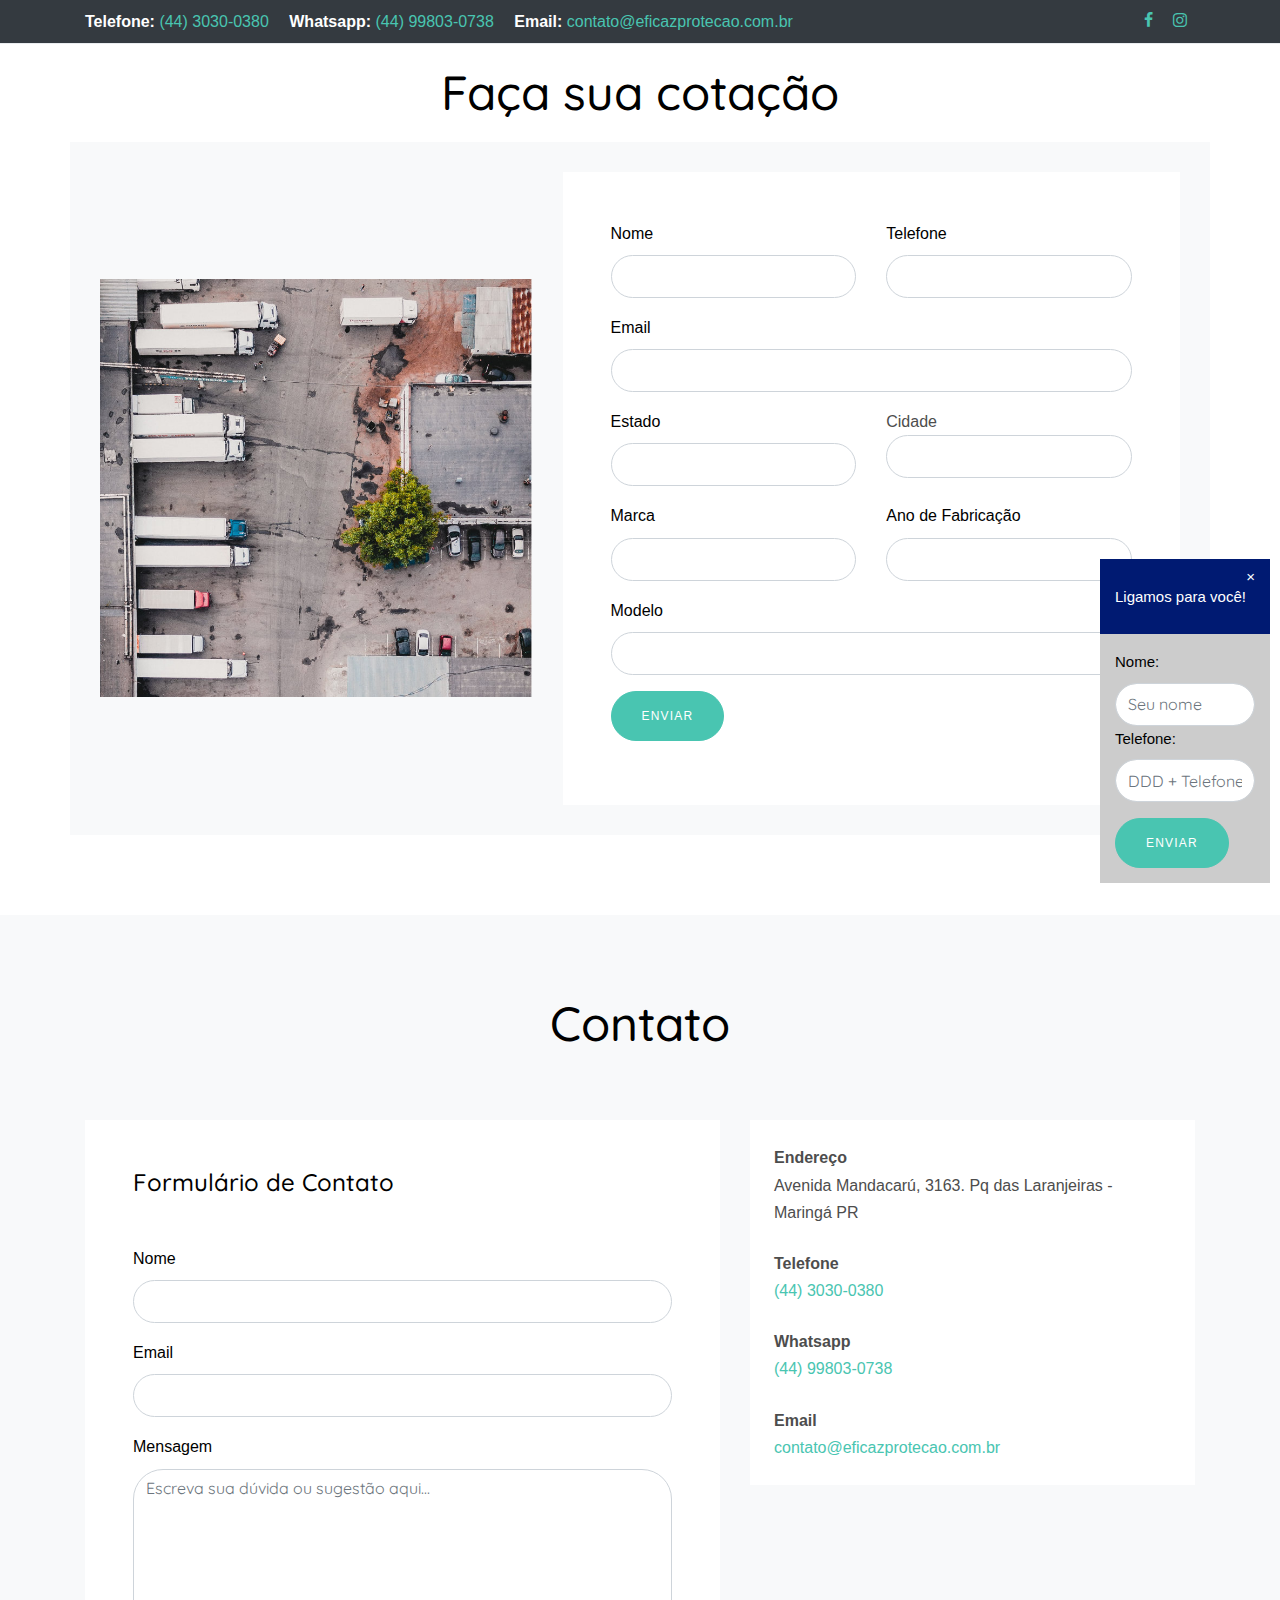
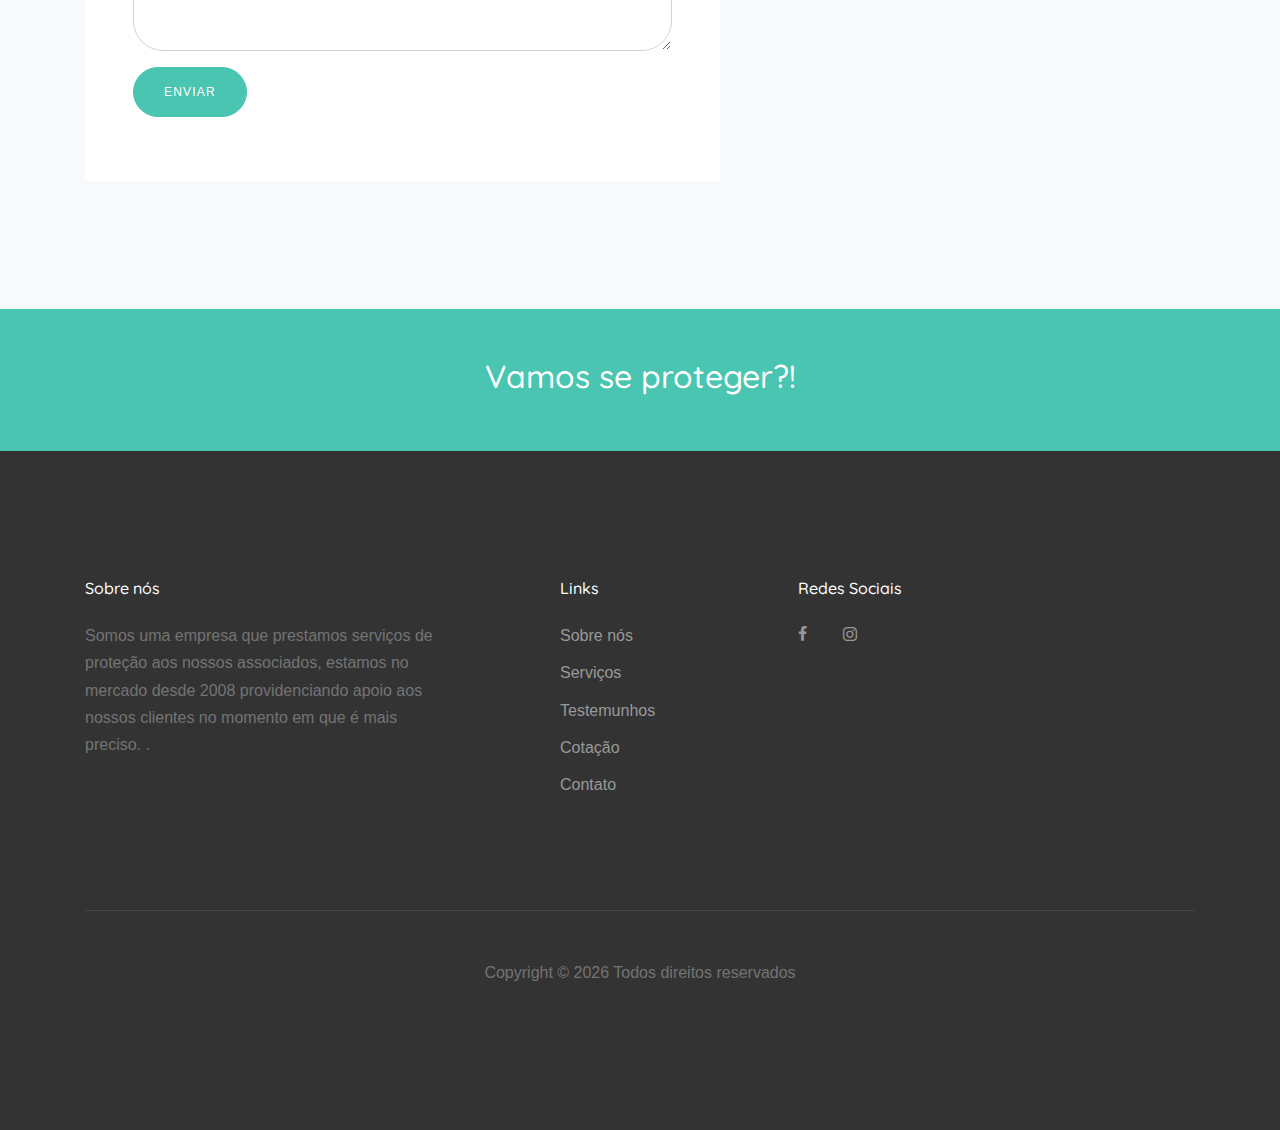
==== eficaz/site/cotacao.html @ 1941e4a1 "vs. 1.0" ====
<!DOCTYPE html>
<html lang="en">

<head>
  <title>Eficaz Proteção &mdash; Proteção para o seu caminhão</title>
  <meta charset="utf-8">
  <meta name="viewport" content="width=device-width, initial-scale=1, shrink-to-fit=no">
  <link href="https://fonts.googleapis.com/css?family=Quicksand:300,400,500,700,900" rel="stylesheet">
  <link rel="stylesheet" href="fonts/icomoon/style.css">
  <link rel="stylesheet" href="css/bootstrap.min.css">
  <link rel="stylesheet" href="css/jquery-ui.css">
  <link rel="stylesheet" href="css/owl.carousel.min.css">
  <link rel="stylesheet" href="css/owl.theme.default.min.css">
  <link rel="stylesheet" href="css/owl.theme.default.min.css">
  <link rel="stylesheet" href="css/jquery.fancybox.min.css">
  <link rel="stylesheet" href="css/bootstrap-datepicker.css">
  <link rel="stylesheet" href="fonts/flaticon/font/flaticon.css">
  <link rel="stylesheet" href="css/aos.css">
  <link rel="stylesheet" href="css/style.css">
  <style>
    body {
      font-family: Arial, Helvetica, sans-serif;
    }

    .callout {
      position: fixed;
      bottom: 17px;
      right: 10px;
      margin-left: 10px;
      max-width: 170px;
      z-index: 999;
    }

    .callout-header {
      padding: 25px 15px;
      background: #001a72;
      font-size: 15px;
      color: white;
    }

    .callout-container {
      padding: 15px;
      background-color: #ccc;
      color: black;
      font-size: 15px;
    }

    .closebtn {
      position: absolute;
      top: 5px;
      right: 15px;
      color: white;
      font-size: 15px;
      cursor: pointer;
    }

    .closebtn:hover {
      color: lightgrey;
    }
  </style>
</head>

<body data-spy="scroll" data-target=".site-navbar-target" data-offset="300">
  <div class="callout">
    <div class="callout-header">Ligamos para você!</div>
    <span class="closebtn" onclick="this.parentElement.style.display='none';">&times;</span>
    <div class="callout-container">
      <form method="POST" action="./php/ligue.php">
        <label class="text-black">Nome:</label>
        <input type="text" name="nomeligue" class="form-control" placeholder="Seu nome">
        <label class="text-black">Telefone:</label>
        <input type="text" name="telefoneligue" class="form-control" placeholder="DDD + Telefone">
        <p></p>
        <input type="submit" value="Enviar" class="btn btn-primary btn-md text-white">
      </form>
    </div>
  </div>

  <div class="site-wrap">
    <div class="site-mobile-menu site-navbar-target">
      <div class="site-mobile-menu-header">
        <div class="site-mobile-menu-close mt-3">
          <span class="icon-close2 js-menu-toggle"></span>
        </div>
      </div>
      <div class="site-mobile-menu-body"></div>
    </div>

    <div class="border-bottom top-bar py-2 bg-dark" id="home-section">
      <div class="container">
        <div class="row">
          <div class="col-md-9">
            <p class="mb-0">
              <span class="mr-3"><strong class="text-white">Telefone:</strong> <a href="tel://#">(44)
                  3030-0380</a></span>
              <span class="mr-3"><strong class="text-white">Whatsapp:</strong> <a
                  href="tel://#https://api.whatsapp.com/send?phone=5544998030738">(44) 99803-0738</a></span>
              <span><strong class="text-white">Email:</strong> <a href="#">contato@eficazprotecao.com.br</a></span>
            </p>
          </div>
          <div class="col-md-3">
            <ul class="social-media">
              <li><a href="#https://www.facebook.com/eficazprotecao.com.br/" class="p-2"><span
                    class="icon-facebook"></span></a></li>
              <li><a href="#https://www.instagram.com/eficazprotecao/" class="p-2"><span
                    class="icon-instagram"></span></a></li>
            </ul>
          </div>
        </div>
      </div>
    </div>

   
    <!--Cotacao-->
    <div >
      <div class="row justify-content-center">
        <div class="col-md-8 text-center">
          <h2 class="text-black h1 site-section-heading text-center"></h2>
          <h2 class="text-black h1 site-section-heading text-center">Faça sua cotação</h2>
        </div>
      </div>
      <section class="section ft-feature-1">
        <div class="container">
          <div class="row align-items-stretch">
            <div class="col-12 bg-light w-100 ft-feature-1-content">
              <div class="row align-items-center">
                <div class="col-lg-5">
                  <img src="images/about_1.jpg" alt="Image" class="img-fluid mb-4 mb-lg-0">
                </div>
                <div class="col-lg-7 ml-auto">
                  <form method="POST" action="./php/cotacao.php" class="p-5 bg-white">
                    <div class="row form-group">
                      <div class="col-md-6 mb-3 mb-md-0">
                        <label class="text-black">Nome</label>
                        <input type="text" name="nome" class="form-control">
                      </div>
                      <div class="col-md-6">
                        <label class="text-black">Telefone</label>
                        <input type="text" name="telefone" class="form-control">
                      </div>
                    </div>
                    <div class="row form-group">
                      <div class="col-md-12">
                        <label class="text-black">Email</label>
                        <input type="email" name="email" class="form-control">
                      </div>
                    </div>
                    <div class="row form-group">
                      <div class="col-md-6 mb-3 mb-md-0">
                        <label class="text-black">Estado</label>
                        <input type="text" name="estado" class="form-control">
                      </div>
                      <div class="col-md-6">
                        <label class="text-black"></label>Cidade</label>
                        <input type="text" name="cidade" class="form-control">
                      </div>
                    </div>
                    <div class="row form-group">
                      <div class="col-md-6 mb-3 mb-md-0">
                        <label class="text-black">Marca</label>
                        <input type="text" name="marca" class="form-control">
                      </div>
                      <div class="col-md-6">
                        <label class="text-black">Ano de Fabricação</label>
                        <input type="text" name="fabricacao" class="form-control">
                      </div>
                    </div>
                    <div class="row form-group">
                      <div class="col-md-12">
                        <label class="text-black">Modelo</label>
                        <input type="text" name="modelo" class="form-control">
                      </div>
                    </div>

                    <div class="row form-group">
                      <div class="col-md-12">
                        <input type="submit" value="Enviar" class="btn btn-primary btn-md text-white">
                      </div>
                    </div>
                  </form>
                </div>
              </div>
            </div>
          </div>
        </div>
      </section>
    </div>
    <!--Contato-->
    <section class="site-section bg-light" id="contact-section">
      <div class="container">
        <div class="row mb-5">
          <div class="col-12 text-center">
            <h2 class="text-black h1 site-section-heading">Contato</h2>
          </div>
        </div>
        <div class="row">
          <div class="col-md-7 mb-5">
            <form method="POST" action="./php/contato.php" class="p-5 bg-white">

              <h2 class="h4 text-black mb-5">Formulário de Contato</h2>

              <div class="row form-group">
                <div class="col-md-12">
                  <label class="text-black" for="nome">Nome</label>
                  <input type="text" name="nome" class="form-control">
                </div>
              </div>

              <div class="row form-group">
                <div class="col-md-12">
                  <label class="text-black" for="email">Email</label>
                  <input type="email" name="email" class="form-control">
                </div>
              </div>

              <div class="row form-group">
                <div class="col-md-12">
                  <label class="text-black" for="mensagem">Mensagem</label>
                  <textarea name="mensagem" cols="30" rows="7" class="form-control"
                    placeholder="Escreva sua dúvida ou sugestão aqui..."></textarea>
                </div>
              </div>

              <div class="row form-group">
                <div class="col-md-12">
                  <input type="submit" value="Enviar" class="btn btn-primary btn-md text-white">
                </div>
              </div>


            </form>
          </div>
          <div class="col-md-5">

            <div class="p-4 mb-3 bg-white">
              <p class="mb-0 font-weight-bold">Endereço</p>
              <p class="mb-4">Avenida Mandacarú, 3163. Pq das Laranjeiras - Maringá PR</p>

              <p class="mb-0 font-weight-bold">Telefone</p>
              <p class="mb-4"><a href="#">(44) 3030-0380</a></p>

              <p class="mb-0 font-weight-bold">Whatsapp</p>
              <p class="mb-4"><a href="#">(44) 99803-0738</a></p>

              <p class="mb-0 font-weight-bold">Email </p>
              <p class="mb-0"><a href="#">contato@eficazprotecao.com.br</a></p>

            </div>

          </div>
        </div>
      </div>
    </section>

    <a href="#" class="bg-primary py-5 d-block">
      <div class="container">
        <div class="row justify-content-center">
          <div class="col-md10">
            <h2 class="text-white">Vamos se proteger?!</h2>
          </div>
        </div>
      </div>
    </a>
    <!--Footer-->
    <footer class="site-footer">
      <div class="container">
        <div class="row">
          <div class="col-md-10">
            <div class="row">
              <div class="col-md-5">
                <h2 class="footer-heading mb-4">Sobre nós</h2>
                <p>Somos uma empresa que prestamos serviços de proteção aos nossos associados, estamos no mercado
                  desde 2008 providenciando apoio aos nossos clientes no momento em que é mais preciso. .</p>
              </div>
              <div class="col-md-3 ml-auto">
                <h2 class="footer-heading mb-4">Links</h2>
                <ul class="list-unstyled">
                  <li><a href="#">Sobre nós</a></li>
                  <li><a href="#">Serviços</a></li>
                  <li><a href="#">Testemunhos</a></li>
                  <li><a href="#">Cotação</a></li>
                  <li><a href="#">Contato</a></li>
                </ul>
              </div>
              <div class="col-md-3">
                <h2 class="footer-heading mb-4">Redes Sociais</h2>
                <a href="#" class="pl-0 pr-3"><span class="icon-facebook"></span></a>
                <a href="#" class="pl-3 pr-3"><span class="icon-instagram"></span></a>
              </div>
            </div>
          </div>

        </div>
        <div class="row pt-5 mt-5 text-center">
          <div class="col-md-12">
            <div class="border-top pt-5">
              <p>
                Copyright &copy;
                <script>document.write(new Date().getFullYear());</script> Todos direitos reservados
              </p>
            </div>
          </div>

        </div>
      </div>
    </footer>

  </div> <!-- .site-wrap -->

  <script src="js/jquery-3.3.1.min.js"></script>
  <script src="js/jquery-migrate-3.0.1.min.js"></script>
  <script src="js/jquery-ui.js"></script>
  <script src="js/popper.min.js"></script>
  <script src="js/bootstrap.min.js"></script>
  <script src="js/owl.carousel.min.js"></script>
  <script src="js/jquery.stellar.min.js"></script>
  <script src="js/jquery.countdown.min.js"></script>
  <script src="js/bootstrap-datepicker.min.js"></script>
  <script src="js/jquery.easing.1.3.js"></script>
  <script src="js/aos.js"></script>
  <script src="js/jquery.fancybox.min.js"></script>
  <script src="js/jquery.sticky.js"></script>
  <script src="js/typed.js"></script>
  <script>
    var typed = new Typed('.typed-words', {
      strings: [" acidente", " colisão", " incendio", " roubo", " furto"],
      typeSpeed: 80,
      backSpeed: 80,
      backDelay: 4000,
      startDelay: 1000,
      loop: true,
      showCursor: true
    });
  </script>

  <script src="js/main.js"></script>



</body>

</html>
---- eficaz/site/fonts/icomoon/style.css ----
@font-face {
  font-family: 'icomoon';
  src:  url('fonts/icomoon.eot?10si43');
  src:  url('fonts/icomoon.eot?10si43#iefix') format('embedded-opentype'),
    url('fonts/icomoon.ttf?10si43') format('truetype'),
    url('fonts/icomoon.woff?10si43') format('woff'),
    url('fonts/icomoon.svg?10si43#icomoon') format('svg');
  font-weight: normal;
  font-style: normal;
}

[class^="icon-"], [class*=" icon-"] {
  /* use !important to prevent issues with browser extensions that change fonts */
  font-family: 'icomoon' !important;
  speak: none;
  font-style: normal;
  font-weight: normal;
  font-variant: normal;
  text-transform: none;
  line-height: 1;

  /* Better Font Rendering =========== */
  -webkit-font-smoothing: antialiased;
  -moz-osx-font-smoothing: grayscale;
}

.icon-asterisk:before {
  content: "\f069";
}
.icon-plus:before {
  content: "\f067";
}
.icon-question:before {
  content: "\f128";
}
.icon-minus:before {
  content: "\f068";
}
.icon-glass:before {
  content: "\f000";
}
.icon-music:before {
  content: "\f001";
}
.icon-search:before {
  content: "\f002";
}
.icon-envelope-o:before {
  content: "\f003";
}
.icon-heart:before {
  content: "\f004";
}
.icon-star:before {
  content: "\f005";
}
.icon-star-o:before {
  content: "\f006";
}
.icon-user:before {
  content: "\f007";
}
.icon-film:before {
  content: "\f008";
}
.icon-th-large:before {
  content: "\f009";
}
.icon-th:before {
  content: "\f00a";
}
.icon-th-list:before {
  content: "\f00b";
}
.icon-check:before {
  content: "\f00c";
}
.icon-close:before {
  content: "\f00d";
}
.icon-remove:before {
  content: "\f00d";
}
.icon-times:before {
  content: "\f00d";
}
.icon-search-plus:before {
  content: "\f00e";
}
.icon-search-minus:before {
  content: "\f010";
}
.icon-power-off:before {
  content: "\f011";
}
.icon-signal:before {
  content: "\f012";
}
.icon-cog:before {
  content: "\f013";
}
.icon-gear:before {
  content: "\f013";
}
.icon-trash-o:before {
  content: "\f014";
}
.icon-home:before {
  content: "\f015";
}
.icon-file-o:before {
  content: "\f016";
}
.icon-clock-o:before {
  content: "\f017";
}
.icon-road:before {
  content: "\f018";
}
.icon-download:before {
  content: "\f019";
}
.icon-arrow-circle-o-down:before {
  content: "\f01a";
}
.icon-arrow-circle-o-up:before {
  content: "\f01b";
}
.icon-inbox:before {
  content: "\f01c";
}
.icon-play-circle-o:before {
  content: "\f01d";
}
.icon-repeat:before {
  content: "\f01e";
}
.icon-rotate-right:before {
  content: "\f01e";
}
.icon-refresh:before {
  content: "\f021";
}
.icon-list-alt:before {
  content: "\f022";
}
.icon-lock:before {
  content: "\f023";
}
.icon-flag:before {
  content: "\f024";
}
.icon-headphones:before {
  content: "\f025";
}
.icon-volume-off:before {
  content: "\f026";
}
.icon-volume-down:before {
  content: "\f027";
}
.icon-volume-up:before {
  content: "\f028";
}
.icon-qrcode:before {
  content: "\f029";
}
.icon-barcode:before {
  content: "\f02a";
}
.icon-tag:before {
  content: "\f02b";
}
.icon-tags:before {
  content: "\f02c";
}
.icon-book:before {
  content: "\f02d";
}
.icon-bookmark:before {
  content: "\f02e";
}
.icon-print:before {
  content: "\f02f";
}
.icon-camera:before {
  content: "\f030";
}
.icon-font:before {
  content: "\f031";
}
.icon-bold:before {
  content: "\f032";
}
.icon-italic:before {
  content: "\f033";
}
.icon-text-height:before {
  content: "\f034";
}
.icon-text-width:before {
  content: "\f035";
}
.icon-align-left:before {
  content: "\f036";
}
.icon-align-center:before {
  content: "\f037";
}
.icon-align-right:before {
  content: "\f038";
}
.icon-align-justify:before {
  content: "\f039";
}
.icon-list:before {
  content: "\f03a";
}
.icon-dedent:before {
  content: "\f03b";
}
.icon-outdent:before {
  content: "\f03b";
}
.icon-indent:before {
  content: "\f03c";
}
.icon-video-camera:before {
  content: "\f03d";
}
.icon-image:before {
  content: "\f03e";
}
.icon-photo:before {
  content: "\f03e";
}
.icon-picture-o:before {
  content: "\f03e";
}
.icon-pencil:before {
  content: "\f040";
}
.icon-map-marker:before {
  content: "\f041";
}
.icon-adjust:before {
  content: "\f042";
}
.icon-tint:before {
  content: "\f043";
}
.icon-edit:before {
  content: "\f044";
}
.icon-pencil-square-o:before {
  content: "\f044";
}
.icon-share-square-o:before {
  content: "\f045";
}
.icon-check-square-o:before {
  content: "\f046";
}
.icon-arrows:before {
  content: "\f047";
}
.icon-step-backward:before {
  content: "\f048";
}
.icon-fast-backward:before {
  content: "\f049";
}
.icon-backward:before {
  content: "\f04a";
}
.icon-play:before {
  content: "\f04b";
}
.icon-pause:before {
  content: "\f04c";
}
.icon-stop:before {
  content: "\f04d";
}
.icon-forward:before {
  content: "\f04e";
}
.icon-fast-forward:before {
  content: "\f050";
}
.icon-step-forward:before {
  content: "\f051";
}
.icon-eject:before {
  content: "\f052";
}
.icon-chevron-left:before {
  content: "\f053";
}
.icon-chevron-right:before {
  content: "\f054";
}
.icon-plus-circle:before {
  content: "\f055";
}
.icon-minus-circle:before {
  content: "\f056";
}
.icon-times-circle:before {
  content: "\f057";
}
.icon-check-circle:before {
  content: "\f058";
}
.icon-question-circle:before {
  content: "\f059";
}
.icon-info-circle:before {
  content: "\f05a";
}
.icon-crosshairs:before {
  content: "\f05b";
}
.icon-times-circle-o:before {
  content: "\f05c";
}
.icon-check-circle-o:before {
  content: "\f05d";
}
.icon-ban:before {
  content: "\f05e";
}
.icon-arrow-left:before {
  content: "\f060";
}
.icon-arrow-right:before {
  content: "\f061";
}
.icon-arrow-up:before {
  content: "\f062";
}
.icon-arrow-down:before {
  content: "\f063";
}
.icon-mail-forward:before {
  content: "\f064";
}
.icon-share:before {
  content: "\f064";
}
.icon-expand:before {
  content: "\f065";
}
.icon-compress:before {
  content: "\f066";
}
.icon-exclamation-circle:before {
  content: "\f06a";
}
.icon-gift:before {
  content: "\f06b";
}
.icon-leaf:before {
  content: "\f06c";
}
.icon-fire:before {
  content: "\f06d";
}
.icon-eye:before {
  content: "\f06e";
}
.icon-eye-slash:before {
  content: "\f070";
}
.icon-exclamation-triangle:before {
  content: "\f071";
}
.icon-warning:before {
  content: "\f071";
}
.icon-plane:before {
  content: "\f072";
}
.icon-calendar:before {
  content: "\f073";
}
.icon-random:before {
  content: "\f074";
}
.icon-comment:before {
  content: "\f075";
}
.icon-magnet:before {
  content: "\f076";
}
.icon-chevron-up:before {
  content: "\f077";
}
.icon-chevron-down:before {
  content: "\f078";
}
.icon-retweet:before {
  content: "\f079";
}
.icon-shopping-cart:before {
  content: "\f07a";
}
.icon-folder:before {
  content: "\f07b";
}
.icon-folder-open:before {
  content: "\f07c";
}
.icon-arrows-v:before {
  content: "\f07d";
}
.icon-arrows-h:before {
  content: "\f07e";
}
.icon-bar-chart:before {
  content: "\f080";
}
.icon-bar-chart-o:before {
  content: "\f080";
}
.icon-twitter-square:before {
  content: "\f081";
}
.icon-facebook-square:before {
  content: "\f082";
}
.icon-camera-retro:before {
  content: "\f083";
}
.icon-key:before {
  content: "\f084";
}
.icon-cogs:before {
  content: "\f085";
}
.icon-gears:before {
  content: "\f085";
}
.icon-comments:before {
  content: "\f086";
}
.icon-thumbs-o-up:before {
  content: "\f087";
}
.icon-thumbs-o-down:before {
  content: "\f088";
}
.icon-star-half:before {
  content: "\f089";
}
.icon-heart-o:before {
  content: "\f08a";
}
.icon-sign-out:before {
  content: "\f08b";
}
.icon-linkedin-square:before {
  content: "\f08c";
}
.icon-thumb-tack:before {
  content: "\f08d";
}
.icon-external-link:before {
  content: "\f08e";
}
.icon-sign-in:before {
  content: "\f090";
}
.icon-trophy:before {
  content: "\f091";
}
.icon-github-square:before {
  content: "\f092";
}
.icon-upload:before {
  content: "\f093";
}
.icon-lemon-o:before {
  content: "\f094";
}
.icon-phone:before {
  content: "\f095";
}
.icon-square-o:before {
  content: "\f096";
}
.icon-bookmark-o:before {
  content: "\f097";
}
.icon-phone-square:before {
  content: "\f098";
}
.icon-twitter:before {
  content: "\f099";
}
.icon-facebook:before {
  content: "\f09a";
}
.icon-facebook-f:before {
  content: "\f09a";
}
.icon-github:before {
  content: "\f09b";
}
.icon-unlock:before {
  content: "\f09c";
}
.icon-credit-card:before {
  content: "\f09d";
}
.icon-feed:before {
  content: "\f09e";
}
.icon-rss:before {
  content: "\f09e";
}
.icon-hdd-o:before {
  content: "\f0a0";
}
.icon-bullhorn:before {
  content: "\f0a1";
}
.icon-bell-o:before {
  content: "\f0a2";
}
.icon-certificate:before {
  content: "\f0a3";
}
.icon-hand-o-right:before {
  content: "\f0a4";
}
.icon-hand-o-left:before {
  content: "\f0a5";
}
.icon-hand-o-up:before {
  content: "\f0a6";
}
.icon-hand-o-down:before {
  content: "\f0a7";
}
.icon-arrow-circle-left:before {
  content: "\f0a8";
}
.icon-arrow-circle-right:before {
  content: "\f0a9";
}
.icon-arrow-circle-up:before {
  content: "\f0aa";
}
.icon-arrow-circle-down:before {
  content: "\f0ab";
}
.icon-globe:before {
  content: "\f0ac";
}
.icon-wrench:before {
  content: "\f0ad";
}
.icon-tasks:before {
  content: "\f0ae";
}
.icon-filter:before {
  content: "\f0b0";
}
.icon-briefcase:before {
  content: "\f0b1";
}
.icon-arrows-alt:before {
  content: "\f0b2";
}
.icon-group:before {
  content: "\f0c0";
}
.icon-users:before {
  content: "\f0c0";
}
.icon-chain:before {
  content: "\f0c1";
}
.icon-link:before {
  content: "\f0c1";
}
.icon-cloud:before {
  content: "\f0c2";
}
.icon-flask:before {
  content: "\f0c3";
}
.icon-cut:before {
  content: "\f0c4";
}
.icon-scissors:before {
  content: "\f0c4";
}
.icon-copy:before {
  content: "\f0c5";
}
.icon-files-o:before {
  content: "\f0c5";
}
.icon-paperclip:before {
  content: "\f0c6";
}
.icon-floppy-o:before {
  content: "\f0c7";
}
.icon-save:before {
  content: "\f0c7";
}
.icon-square:before {
  content: "\f0c8";
}
.icon-bars:before {
  content: "\f0c9";
}
.icon-navicon:before {
  content: "\f0c9";
}
.icon-reorder:before {
  content: "\f0c9";
}
.icon-list-ul:before {
  content: "\f0ca";
}
.icon-list-ol:before {
  content: "\f0cb";
}
.icon-strikethrough:before {
  content: "\f0cc";
}
.icon-underline:before {
  content: "\f0cd";
}
.icon-table:before {
  content: "\f0ce";
}
.icon-magic:before {
  content: "\f0d0";
}
.icon-truck:before {
  content: "\f0d1";
}
.icon-pinterest:before {
  content: "\f0d2";
}
.icon-pinterest-square:before {
  content: "\f0d3";
}
.icon-google-plus-square:before {
  content: "\f0d4";
}
.icon-google-plus:before {
  content: "\f0d5";
}
.icon-money:before {
  content: "\f0d6";
}
.icon-caret-down:before {
  content: "\f0d7";
}
.icon-caret-up:before {
  content: "\f0d8";
}
.icon-caret-left:before {
  content: "\f0d9";
}
.icon-caret-right:before {
  content: "\f0da";
}
.icon-columns:before {
  content: "\f0db";
}
.icon-sort:before {
  content: "\f0dc";
}
.icon-unsorted:before {
  content: "\f0dc";
}
.icon-sort-desc:before {
  content: "\f0dd";
}
.icon-sort-down:before {
  content: "\f0dd";
}
.icon-sort-asc:before {
  content: "\f0de";
}
.icon-sort-up:before {
  content: "\f0de";
}
.icon-envelope:before {
  content: "\f0e0";
}
.icon-linkedin:before {
  content: "\f0e1";
}
.icon-rotate-left:before {
  content: "\f0e2";
}
.icon-undo:before {
  content: "\f0e2";
}
.icon-gavel:before {
  content: "\f0e3";
}
.icon-legal:before {
  content: "\f0e3";
}
.icon-dashboard:before {
  content: "\f0e4";
}
.icon-tachometer:before {
  content: "\f0e4";
}
.icon-comment-o:before {
  content: "\f0e5";
}
.icon-comments-o:before {
  content: "\f0e6";
}
.icon-bolt:before {
  content: "\f0e7";
}
.icon-flash:before {
  content: "\f0e7";
}
.icon-sitemap:before {
  content: "\f0e8";
}
.icon-umbrella:before {
  content: "\f0e9";
}
.icon-clipboard:before {
  content: "\f0ea";
}
.icon-paste:before {
  content: "\f0ea";
}
.icon-lightbulb-o:before {
  content: "\f0eb";
}
.icon-exchange:before {
  content: "\f0ec";
}
.icon-cloud-download:before {
  content: "\f0ed";
}
.icon-cloud-upload:before {
  content: "\f0ee";
}
.icon-user-md:before {
  content: "\f0f0";
}
.icon-stethoscope:before {
  content: "\f0f1";
}
.icon-suitcase:before {
  content: "\f0f2";
}
.icon-bell:before {
  content: "\f0f3";
}
.icon-coffee:before {
  content: "\f0f4";
}
.icon-cutlery:before {
  content: "\f0f5";
}
.icon-file-text-o:before {
  content: "\f0f6";
}
.icon-building-o:before {
  content: "\f0f7";
}
.icon-hospital-o:before {
  content: "\f0f8";
}
.icon-ambulance:before {
  content: "\f0f9";
}
.icon-medkit:before {
  content: "\f0fa";
}
.icon-fighter-jet:before {
  content: "\f0fb";
}
.icon-beer:before {
  content: "\f0fc";
}
.icon-h-square:before {
  content: "\f0fd";
}
.icon-plus-square:before {
  content: "\f0fe";
}
.icon-angle-double-left:before {
  content: "\f100";
}
.icon-angle-double-right:before {
  content: "\f101";
}
.icon-angle-double-up:before {
  content: "\f102";
}
.icon-angle-double-down:before {
  content: "\f103";
}
.icon-angle-left:before {
  content: "\f104";
}
.icon-angle-right:before {
  content: "\f105";
}
.icon-angle-up:before {
  content: "\f106";
}
.icon-angle-down:before {
  content: "\f107";
}
.icon-desktop:before {
  content: "\f108";
}
.icon-laptop:before {
  content: "\f109";
}
.icon-tablet:before {
  content: "\f10a";
}
.icon-mobile:before {
  content: "\f10b";
}
.icon-mobile-phone:before {
  content: "\f10b";
}
.icon-circle-o:before {
  content: "\f10c";
}
.icon-quote-left:before {
  content: "\f10d";
}
.icon-quote-right:before {
  content: "\f10e";
}
.icon-spinner:before {
  content: "\f110";
}
.icon-circle:before {
  content: "\f111";
}
.icon-mail-reply:before {
  content: "\f112";
}
.icon-reply:before {
  content: "\f112";
}
.icon-github-alt:before {
  content: "\f113";
}
.icon-folder-o:before {
  content: "\f114";
}
.icon-folder-open-o:before {
  content: "\f115";
}
.icon-smile-o:before {
  content: "\f118";
}
.icon-frown-o:before {
  content: "\f119";
}
.icon-meh-o:before {
  content: "\f11a";
}
.icon-gamepad:before {
  content: "\f11b";
}
.icon-keyboard-o:before {
  content: "\f11c";
}
.icon-flag-o:before {
  content: "\f11d";
}
.icon-flag-checkered:before {
  content: "\f11e";
}
.icon-terminal:before {
  content: "\f120";
}
.icon-code:before {
  content: "\f121";
}
.icon-mail-reply-all:before {
  content: "\f122";
}
.icon-reply-all:before {
  content: "\f122";
}
.icon-star-half-empty:before {
  content: "\f123";
}
.icon-star-half-full:before {
  content: "\f123";
}
.icon-star-half-o:before {
  content: "\f123";
}
.icon-location-arrow:before {
  content: "\f124";
}
.icon-crop:before {
  content: "\f125";
}
.icon-code-fork:before {
  content: "\f126";
}
.icon-chain-broken:before {
  content: "\f127";
}
.icon-unlink:before {
  content: "\f127";
}
.icon-info:before {
  content: "\f129";
}
.icon-exclamation:before {
  content: "\f12a";
}
.icon-superscript:before {
  content: "\f12b";
}
.icon-subscript:before {
  content: "\f12c";
}
.icon-eraser:before {
  content: "\f12d";
}
.icon-puzzle-piece:before {
  content: "\f12e";
}
.icon-microphone:before {
  content: "\f130";
}
.icon-microphone-slash:before {
  content: "\f131";
}
.icon-shield:before {
  content: "\f132";
}
.icon-calendar-o:before {
  content: "\f133";
}
.icon-fire-extinguisher:before {
  content: "\f134";
}
.icon-rocket:before {
  content: "\f135";
}
.icon-maxcdn:before {
  content: "\f136";
}
.icon-chevron-circle-left:before {
  content: "\f137";
}
.icon-chevron-circle-right:before {
  content: "\f138";
}
.icon-chevron-circle-up:before {
  content: "\f139";
}
.icon-chevron-circle-down:before {
  content: "\f13a";
}
.icon-html5:before {
  content: "\f13b";
}
.icon-css3:before {
  content: "\f13c";
}
.icon-anchor:before {
  content: "\f13d";
}
.icon-unlock-alt:before {
  content: "\f13e";
}
.icon-bullseye:before {
  content: "\f140";
}
.icon-ellipsis-h:before {
  content: "\f141";
}
.icon-ellipsis-v:before {
  content: "\f142";
}
.icon-rss-square:before {
  content: "\f143";
}
.icon-play-circle:before {
  content: "\f144";
}
.icon-ticket:before {
  content: "\f145";
}
.icon-minus-square:before {
  content: "\f146";
}
.icon-minus-square-o:before {
  content: "\f147";
}
.icon-level-up:before {
  content: "\f148";
}
.icon-level-down:before {
  content: "\f149";
}
.icon-check-square:before {
  content: "\f14a";
}
.icon-pencil-square:before {
  content: "\f14b";
}
.icon-external-link-square:before {
  content: "\f14c";
}
.icon-share-square:before {
  content: "\f14d";
}
.icon-compass:before {
  content: "\f14e";
}
.icon-caret-square-o-down:before {
  content: "\f150";
}
.icon-toggle-down:before {
  content: "\f150";
}
.icon-caret-square-o-up:before {
  content: "\f151";
}
.icon-toggle-up:before {
  content: "\f151";
}
.icon-caret-square-o-right:before {
  content: "\f152";
}
.icon-toggle-right:before {
  content: "\f152";
}
.icon-eur:before {
  content: "\f153";
}
.icon-euro:before {
  content: "\f153";
}
.icon-gbp:before {
  content: "\f154";
}
.icon-dollar:before {
  content: "\f155";
}
.icon-usd:before {
  content: "\f155";
}
.icon-inr:before {
  content: "\f156";
}
.icon-rupee:before {
  content: "\f156";
}
.icon-cny:before {
  content: "\f157";
}
.icon-jpy:before {
  content: "\f157";
}
.icon-rmb:before {
  content: "\f157";
}
.icon-yen:before {
  content: "\f157";
}
.icon-rouble:before {
  content: "\f158";
}
.icon-rub:before {
  content: "\f158";
}
.icon-ruble:before {
  content: "\f158";
}
.icon-krw:before {
  content: "\f159";
}
.icon-won:before {
  content: "\f159";
}
.icon-bitcoin:before {
  content: "\f15a";
}
.icon-btc:before {
  content: "\f15a";
}
.icon-file:before {
  content: "\f15b";
}
.icon-file-text:before {
  content: "\f15c";
}
.icon-sort-alpha-asc:before {
  content: "\f15d";
}
.icon-sort-alpha-desc:before {
  content: "\f15e";
}
.icon-sort-amount-asc:before {
  content: "\f160";
}
.icon-sort-amount-desc:before {
  content: "\f161";
}
.icon-sort-numeric-asc:before {
  content: "\f162";
}
.icon-sort-numeric-desc:before {
  content: "\f163";
}
.icon-thumbs-up:before {
  content: "\f164";
}
.icon-thumbs-down:before {
  content: "\f165";
}
.icon-youtube-square:before {
  content: "\f166";
}
.icon-youtube:before {
  content: "\f167";
}
.icon-xing:before {
  content: "\f168";
}
.icon-xing-square:before {
  content: "\f169";
}
.icon-youtube-play:before {
  content: "\f16a";
}
.icon-dropbox:before {
  content: "\f16b";
}
.icon-stack-overflow:before {
  content: "\f16c";
}
.icon-instagram:before {
  content: "\f16d";
}
.icon-flickr:before {
  content: "\f16e";
}
.icon-adn:before {
  content: "\f170";
}
.icon-bitbucket:before {
  content: "\f171";
}
.icon-bitbucket-square:before {
  content: "\f172";
}
.icon-tumblr:before {
  content: "\f173";
}
.icon-tumblr-square:before {
  content: "\f174";
}
.icon-long-arrow-down:before {
  content: "\f175";
}
.icon-long-arrow-up:before {
  content: "\f176";
}
.icon-long-arrow-left:before {
  content: "\f177";
}
.icon-long-arrow-right:before {
  content: "\f178";
}
.icon-apple:before {
  content: "\f179";
}
.icon-windows:before {
  content: "\f17a";
}
.icon-android:before {
  content: "\f17b";
}
.icon-linux:before {
  content: "\f17c";
}
.icon-dribbble:before {
  content: "\f17d";
}
.icon-skype:before {
  content: "\f17e";
}
.icon-foursquare:before {
  content: "\f180";
}
.icon-trello:before {
  content: "\f181";
}
.icon-female:before {
  content: "\f182";
}
.icon-male:before {
  content: "\f183";
}
.icon-gittip:before {
  content: "\f184";
}
.icon-gratipay:before {
  content: "\f184";
}
.icon-sun-o:before {
  content: "\f185";
}
.icon-moon-o:before {
  content: "\f186";
}
.icon-archive:before {
  content: "\f187";
}
.icon-bug:before {
  content: "\f188";
}
.icon-vk:before {
  content: "\f189";
}
.icon-weibo:before {
  content: "\f18a";
}
.icon-renren:before {
  content: "\f18b";
}
.icon-pagelines:before {
  content: "\f18c";
}
.icon-stack-exchange:before {
  content: "\f18d";
}
.icon-arrow-circle-o-right:before {
  content: "\f18e";
}
.icon-arrow-circle-o-left:before {
  content: "\f190";
}
.icon-caret-square-o-left:before {
  content: "\f191";
}
.icon-toggle-left:before {
  content: "\f191";
}
.icon-dot-circle-o:before {
  content: "\f192";
}
.icon-wheelchair:before {
  content: "\f193";
}
.icon-vimeo-square:before {
  content: "\f194";
}
.icon-try:before {
  content: "\f195";
}
.icon-turkish-lira:before {
  content: "\f195";
}
.icon-plus-square-o:before {
  content: "\f196";
}
.icon-space-shuttle:before {
  content: "\f197";
}
.icon-slack:before {
  content: "\f198";
}
.icon-envelope-square:before {
  content: "\f199";
}
.icon-wordpress:before {
  content: "\f19a";
}
.icon-openid:before {
  content: "\f19b";
}
.icon-bank:before {
  content: "\f19c";
}
.icon-institution:before {
  content: "\f19c";
}
.icon-university:before {
  content: "\f19c";
}
.icon-graduation-cap:before {
  content: "\f19d";
}
.icon-mortar-board:before {
  content: "\f19d";
}
.icon-yahoo:before {
  content: "\f19e";
}
.icon-google:before {
  content: "\f1a0";
}
.icon-reddit:before {
  content: "\f1a1";
}
.icon-reddit-square:before {
  content: "\f1a2";
}
.icon-stumbleupon-circle:before {
  content: "\f1a3";
}
.icon-stumbleupon:before {
  content: "\f1a4";
}
.icon-delicious:before {
  content: "\f1a5";
}
.icon-digg:before {
  content: "\f1a6";
}
.icon-pied-piper-pp:before {
  content: "\f1a7";
}
.icon-pied-piper-alt:before {
  content: "\f1a8";
}
.icon-drupal:before {
  content: "\f1a9";
}
.icon-joomla:before {
  content: "\f1aa";
}
.icon-language:before {
  content: "\f1ab";
}
.icon-fax:before {
  content: "\f1ac";
}
.icon-building:before {
  content: "\f1ad";
}
.icon-child:before {
  content: "\f1ae";
}
.icon-paw:before {
  content: "\f1b0";
}
.icon-spoon:before {
  content: "\f1b1";
}
.icon-cube:before {
  content: "\f1b2";
}
.icon-cubes:before {
  content: "\f1b3";
}
.icon-behance:before {
  content: "\f1b4";
}
.icon-behance-square:before {
  content: "\f1b5";
}
.icon-steam:before {
  content: "\f1b6";
}
.icon-steam-square:before {
  content: "\f1b7";
}
.icon-recycle:before {
  content: "\f1b8";
}
.icon-automobile:before {
  content: "\f1b9";
}
.icon-car:before {
  content: "\f1b9";
}
.icon-cab:before {
  content: "\f1ba";
}
.icon-taxi:before {
  content: "\f1ba";
}
.icon-tree:before {
  content: "\f1bb";
}
.icon-spotify:before {
  content: "\f1bc";
}
.icon-deviantart:before {
  content: "\f1bd";
}
.icon-soundcloud:before {
  content: "\f1be";
}
.icon-database:before {
  content: "\f1c0";
}
.icon-file-pdf-o:before {
  content: "\f1c1";
}
.icon-file-word-o:before {
  content: "\f1c2";
}
.icon-file-excel-o:before {
  content: "\f1c3";
}
.icon-file-powerpoint-o:before {
  content: "\f1c4";
}
.icon-file-image-o:before {
  content: "\f1c5";
}
.icon-file-photo-o:before {
  content: "\f1c5";
}
.icon-file-picture-o:before {
  content: "\f1c5";
}
.icon-file-archive-o:before {
  content: "\f1c6";
}
.icon-file-zip-o:before {
  content: "\f1c6";
}
.icon-file-audio-o:before {
  content: "\f1c7";
}
.icon-file-sound-o:before {
  content: "\f1c7";
}
.icon-file-movie-o:before {
  content: "\f1c8";
}
.icon-file-video-o:before {
  content: "\f1c8";
}
.icon-file-code-o:before {
  content: "\f1c9";
}
.icon-vine:before {
  content: "\f1ca";
}
.icon-codepen:before {
  content: "\f1cb";
}
.icon-jsfiddle:before {
  content: "\f1cc";
}
.icon-life-bouy:before {
  content: "\f1cd";
}
.icon-life-buoy:before {
  content: "\f1cd";
}
.icon-life-ring:before {
  content: "\f1cd";
}
.icon-life-saver:before {
  content: "\f1cd";
}
.icon-support:before {
  content: "\f1cd";
}
.icon-circle-o-notch:before {
  content: "\f1ce";
}
.icon-ra:before {
  content: "\f1d0";
}
.icon-rebel:before {
  content: "\f1d0";
}
.icon-resistance:before {
  content: "\f1d0";
}
.icon-empire:before {
  content: "\f1d1";
}
.icon-ge:before {
  content: "\f1d1";
}
.icon-git-square:before {
  content: "\f1d2";
}
.icon-git:before {
  content: "\f1d3";
}
.icon-hacker-news:before {
  content: "\f1d4";
}
.icon-y-combinator-square:before {
  content: "\f1d4";
}
.icon-yc-square:before {
  content: "\f1d4";
}
.icon-tencent-weibo:before {
  content: "\f1d5";
}
.icon-qq:before {
  content: "\f1d6";
}
.icon-wechat:before {
  content: "\f1d7";
}
.icon-weixin:before {
  content: "\f1d7";
}
.icon-paper-plane:before {
  content: "\f1d8";
}
.icon-send:before {
  content: "\f1d8";
}
.icon-paper-plane-o:before {
  content: "\f1d9";
}
.icon-send-o:before {
  content: "\f1d9";
}
.icon-history:before {
  content: "\f1da";
}
.icon-circle-thin:before {
  content: "\f1db";
}
.icon-header:before {
  content: "\f1dc";
}
.icon-paragraph:before {
  content: "\f1dd";
}
.icon-sliders:before {
  content: "\f1de";
}
.icon-share-alt:before {
  content: "\f1e0";
}
.icon-share-alt-square:before {
  content: "\f1e1";
}
.icon-bomb:before {
  content: "\f1e2";
}
.icon-futbol-o:before {
  content: "\f1e3";
}
.icon-soccer-ball-o:before {
  content: "\f1e3";
}
.icon-tty:before {
  content: "\f1e4";
}
.icon-binoculars:before {
  content: "\f1e5";
}
.icon-plug:before {
  content: "\f1e6";
}
.icon-slideshare:before {
  content: "\f1e7";
}
.icon-twitch:before {
  content: "\f1e8";
}
.icon-yelp:before {
  content: "\f1e9";
}
.icon-newspaper-o:before {
  content: "\f1ea";
}
.icon-wifi:before {
  content: "\f1eb";
}
.icon-calculator:before {
  content: "\f1ec";
}
.icon-paypal:before {
  content: "\f1ed";
}
.icon-google-wallet:before {
  content: "\f1ee";
}
.icon-cc-visa:before {
  content: "\f1f0";
}
.icon-cc-mastercard:before {
  content: "\f1f1";
}
.icon-cc-discover:before {
  content: "\f1f2";
}
.icon-cc-amex:before {
  content: "\f1f3";
}
.icon-cc-paypal:before {
  content: "\f1f4";
}
.icon-cc-stripe:before {
  content: "\f1f5";
}
.icon-bell-slash:before {
  content: "\f1f6";
}
.icon-bell-slash-o:before {
  content: "\f1f7";
}
.icon-trash:before {
  content: "\f1f8";
}
.icon-copyright:before {
  content: "\f1f9";
}
.icon-at:before {
  content: "\f1fa";
}
.icon-eyedropper:before {
  content: "\f1fb";
}
.icon-paint-brush:before {
  content: "\f1fc";
}
.icon-birthday-cake:before {
  content: "\f1fd";
}
.icon-area-chart:before {
  content: "\f1fe";
}
.icon-pie-chart:before {
  content: "\f200";
}
.icon-line-chart:before {
  content: "\f201";
}
.icon-lastfm:before {
  content: "\f202";
}
.icon-lastfm-square:before {
  content: "\f203";
}
.icon-toggle-off:before {
  content: "\f204";
}
.icon-toggle-on:before {
  content: "\f205";
}
.icon-bicycle:before {
  content: "\f206";
}
.icon-bus:before {
  content: "\f207";
}
.icon-ioxhost:before {
  content: "\f208";
}
.icon-angellist:before {
  content: "\f209";
}
.icon-cc:before {
  content: "\f20a";
}
.icon-ils:before {
  content: "\f20b";
}
.icon-shekel:before {
  content: "\f20b";
}
.icon-sheqel:before {
  content: "\f20b";
}
.icon-meanpath:before {
  content: "\f20c";
}
.icon-buysellads:before {
  content: "\f20d";
}
.icon-connectdevelop:before {
  content: "\f20e";
}
.icon-dashcube:before {
  content: "\f210";
}
.icon-forumbee:before {
  content: "\f211";
}
.icon-leanpub:before {
  content: "\f212";
}
.icon-sellsy:before {
  content: "\f213";
}
.icon-shirtsinbulk:before {
  content: "\f214";
}
.icon-simplybuilt:before {
  content: "\f215";
}
.icon-skyatlas:before {
  content: "\f216";
}
.icon-cart-plus:before {
  content: "\f217";
}
.icon-cart-arrow-down:before {
  content: "\f218";
}
.icon-diamond:before {
  content: "\f219";
}
.icon-ship:before {
  content: "\f21a";
}
.icon-user-secret:before {
  content: "\f21b";
}
.icon-motorcycle:before {
  content: "\f21c";
}
.icon-street-view:before {
  content: "\f21d";
}
.icon-heartbeat:before {
  content: "\f21e";
}
.icon-venus:before {
  content: "\f221";
}
.icon-mars:before {
  content: "\f222";
}
.icon-mercury:before {
  content: "\f223";
}
.icon-intersex:before {
  content: "\f224";
}
.icon-transgender:before {
  content: "\f224";
}
.icon-transgender-alt:before {
  content: "\f225";
}
.icon-venus-double:before {
  content: "\f226";
}
.icon-mars-double:before {
  content: "\f227";
}
.icon-venus-mars:before {
  content: "\f228";
}
.icon-mars-stroke:before {
  content: "\f229";
}
.icon-mars-stroke-v:before {
  content: "\f22a";
}
.icon-mars-stroke-h:before {
  content: "\f22b";
}
.icon-neuter:before {
  content: "\f22c";
}
.icon-genderless:before {
  content: "\f22d";
}
.icon-facebook-official:before {
  content: "\f230";
}
.icon-pinterest-p:before {
  content: "\f231";
}
.icon-whatsapp:before {
  content: "\f232";
}
.icon-server:before {
  content: "\f233";
}
.icon-user-plus:before {
  content: "\f234";
}
.icon-user-times:before {
  content: "\f235";
}
.icon-bed:before {
  content: "\f236";
}
.icon-hotel:before {
  content: "\f236";
}
.icon-viacoin:before {
  content: "\f237";
}
.icon-train:before {
  content: "\f238";
}
.icon-subway:before {
  content: "\f239";
}
.icon-medium:before {
  content: "\f23a";
}
.icon-y-combinator:before {
  content: "\f23b";
}
.icon-yc:before {
  content: "\f23b";
}
.icon-optin-monster:before {
  content: "\f23c";
}
.icon-opencart:before {
  content: "\f23d";
}
.icon-expeditedssl:before {
  content: "\f23e";
}
.icon-battery:before {
  content: "\f240";
}
.icon-battery-4:before {
  content: "\f240";
}
.icon-battery-full:before {
  content: "\f240";
}
.icon-battery-3:before {
  content: "\f241";
}
.icon-battery-three-quarters:before {
  content: "\f241";
}
.icon-battery-2:before {
  content: "\f242";
}
.icon-battery-half:before {
  content: "\f242";
}
.icon-battery-1:before {
  content: "\f243";
}
.icon-battery-quarter:before {
  content: "\f243";
}
.icon-battery-0:before {
  content: "\f244";
}
.icon-battery-empty:before {
  content: "\f244";
}
.icon-mouse-pointer:before {
  content: "\f245";
}
.icon-i-cursor:before {
  content: "\f246";
}
.icon-object-group:before {
  content: "\f247";
}
.icon-object-ungroup:before {
  content: "\f248";
}
.icon-sticky-note:before {
  content: "\f249";
}
.icon-sticky-note-o:before {
  content: "\f24a";
}
.icon-cc-jcb:before {
  content: "\f24b";
}
.icon-cc-diners-club:before {
  content: "\f24c";
}
.icon-clone:before {
  content: "\f24d";
}
.icon-balance-scale:before {
  content: "\f24e";
}
.icon-hourglass-o:before {
  content: "\f250";
}
.icon-hourglass-1:before {
  content: "\f251";
}
.icon-hourglass-start:before {
  content: "\f251";
}
.icon-hourglass-2:before {
  content: "\f252";
}
.icon-hourglass-half:before {
  content: "\f252";
}
.icon-hourglass-3:before {
  content: "\f253";
}
.icon-hourglass-end:before {
  content: "\f253";
}
.icon-hourglass:before {
  content: "\f254";
}
.icon-hand-grab-o:before {
  content: "\f255";
}
.icon-hand-rock-o:before {
  content: "\f255";
}
.icon-hand-paper-o:before {
  content: "\f256";
}
.icon-hand-stop-o:before {
  content: "\f256";
}
.icon-hand-scissors-o:before {
  content: "\f257";
}
.icon-hand-lizard-o:before {
  content: "\f258";
}
.icon-hand-spock-o:before {
  content: "\f259";
}
.icon-hand-pointer-o:before {
  content: "\f25a";
}
.icon-hand-peace-o:before {
  content: "\f25b";
}
.icon-trademark:before {
  content: "\f25c";
}
.icon-registered:before {
  content: "\f25d";
}
.icon-creative-commons:before {
  content: "\f25e";
}
.icon-gg:before {
  content: "\f260";
}
.icon-gg-circle:before {
  content: "\f261";
}
.icon-tripadvisor:before {
  content: "\f262";
}
.icon-odnoklassniki:before {
  content: "\f263";
}
.icon-odnoklassniki-square:before {
  content: "\f264";
}
.icon-get-pocket:before {
  content: "\f265";
}
.icon-wikipedia-w:before {
  content: "\f266";
}
.icon-safari:before {
  content: "\f267";
}
.icon-chrome:before {
  content: "\f268";
}
.icon-firefox:before {
  content: "\f269";
}
.icon-opera:before {
  content: "\f26a";
}
.icon-internet-explorer:before {
  content: "\f26b";
}
.icon-television:before {
  content: "\f26c";
}
.icon-tv:before {
  content: "\f26c";
}
.icon-contao:before {
  content: "\f26d";
}
.icon-500px:before {
  content: "\f26e";
}
.icon-amazon:before {
  content: "\f270";
}
.icon-calendar-plus-o:before {
  content: "\f271";
}
.icon-calendar-minus-o:before {
  content: "\f272";
}
.icon-calendar-times-o:before {
  content: "\f273";
}
.icon-calendar-check-o:before {
  content: "\f274";
}
.icon-industry:before {
  content: "\f275";
}
.icon-map-pin:before {
  content: "\f276";
}
.icon-map-signs:before {
  content: "\f277";
}
.icon-map-o:before {
  content: "\f278";
}
.icon-map:before {
  content: "\f279";
}
.icon-commenting:before {
  content: "\f27a";
}
.icon-commenting-o:before {
  content: "\f27b";
}
.icon-houzz:before {
  content: "\f27c";
}
.icon-vimeo:before {
  content: "\f27d";
}
.icon-black-tie:before {
  content: "\f27e";
}
.icon-fonticons:before {
  content: "\f280";
}
.icon-reddit-alien:before {
  content: "\f281";
}
.icon-edge:before {
  content: "\f282";
}
.icon-credit-card-alt:before {
  content: "\f283";
}
.icon-codiepie:before {
  content: "\f284";
}
.icon-modx:before {
  content: "\f285";
}
.icon-fort-awesome:before {
  content: "\f286";
}
.icon-usb:before {
  content: "\f287";
}
.icon-product-hunt:before {
  content: "\f288";
}
.icon-mixcloud:before {
  content: "\f289";
}
.icon-scribd:before {
  content: "\f28a";
}
.icon-pause-circle:before {
  content: "\f28b";
}
.icon-pause-circle-o:before {
  content: "\f28c";
}
.icon-stop-circle:before {
  content: "\f28d";
}
.icon-stop-circle-o:before {
  content: "\f28e";
}
.icon-shopping-bag:before {
  content: "\f290";
}
.icon-shopping-basket:before {
  content: "\f291";
}
.icon-hashtag:before {
  content: "\f292";
}
.icon-bluetooth:before {
  content: "\f293";
}
.icon-bluetooth-b:before {
  content: "\f294";
}
.icon-percent:before {
  content: "\f295";
}
.icon-gitlab:before {
  content: "\f296";
}
.icon-wpbeginner:before {
  content: "\f297";
}
.icon-wpforms:before {
  content: "\f298";
}
.icon-envira:before {
  content: "\f299";
}
.icon-universal-access:before {
  content: "\f29a";
}
.icon-wheelchair-alt:before {
  content: "\f29b";
}
.icon-question-circle-o:before {
  content: "\f29c";
}
.icon-blind:before {
  content: "\f29d";
}
.icon-audio-description:before {
  content: "\f29e";
}
.icon-volume-control-phone:before {
  content: "\f2a0";
}
.icon-braille:before {
  content: "\f2a1";
}
.icon-assistive-listening-systems:before {
  content: "\f2a2";
}
.icon-american-sign-language-interpreting:before {
  content: "\f2a3";
}
.icon-asl-interpreting:before {
  content: "\f2a3";
}
.icon-deaf:before {
  content: "\f2a4";
}
.icon-deafness:before {
  content: "\f2a4";
}
.icon-hard-of-hearing:before {
  content: "\f2a4";
}
.icon-glide:before {
  content: "\f2a5";
}
.icon-glide-g:before {
  content: "\f2a6";
}
.icon-sign-language:before {
  content: "\f2a7";
}
.icon-signing:before {
  content: "\f2a7";
}
.icon-low-vision:before {
  content: "\f2a8";
}
.icon-viadeo:before {
  content: "\f2a9";
}
.icon-viadeo-square:before {
  content: "\f2aa";
}
.icon-snapchat:before {
  content: "\f2ab";
}
.icon-snapchat-ghost:before {
  content: "\f2ac";
}
.icon-snapchat-square:before {
  content: "\f2ad";
}
.icon-pied-piper:before {
  content: "\f2ae";
}
.icon-first-order:before {
  content: "\f2b0";
}
.icon-yoast:before {
  content: "\f2b1";
}
.icon-themeisle:before {
  content: "\f2b2";
}
.icon-google-plus-circle:before {
  content: "\f2b3";
}
.icon-google-plus-official:before {
  content: "\f2b3";
}
.icon-fa:before {
  content: "\f2b4";
}
.icon-font-awesome:before {
  content: "\f2b4";
}
.icon-handshake-o:before {
  content: "\f2b5";
}
.icon-envelope-open:before {
  content: "\f2b6";
}
.icon-envelope-open-o:before {
  content: "\f2b7";
}
.icon-linode:before {
  content: "\f2b8";
}
.icon-address-book:before {
  content: "\f2b9";
}
.icon-address-book-o:before {
  content: "\f2ba";
}
.icon-address-card:before {
  content: "\f2bb";
}
.icon-vcard:before {
  content: "\f2bb";
}
.icon-address-card-o:before {
  content: "\f2bc";
}
.icon-vcard-o:before {
  content: "\f2bc";
}
.icon-user-circle:before {
  content: "\f2bd";
}
.icon-user-circle-o:before {
  content: "\f2be";
}
.icon-user-o:before {
  content: "\f2c0";
}
.icon-id-badge:before {
  content: "\f2c1";
}
.icon-drivers-license:before {
  content: "\f2c2";
}
.icon-id-card:before {
  content: "\f2c2";
}
.icon-drivers-license-o:before {
  content: "\f2c3";
}
.icon-id-card-o:before {
  content: "\f2c3";
}
.icon-quora:before {
  content: "\f2c4";
}
.icon-free-code-camp:before {
  content: "\f2c5";
}
.icon-telegram:before {
  content: "\f2c6";
}
.icon-thermometer:before {
  content: "\f2c7";
}
.icon-thermometer-4:before {
  content: "\f2c7";
}
.icon-thermometer-full:before {
  content: "\f2c7";
}
.icon-thermometer-3:before {
  content: "\f2c8";
}
.icon-thermometer-three-quarters:before {
  content: "\f2c8";
}
.icon-thermometer-2:before {
  content: "\f2c9";
}
.icon-thermometer-half:before {
  content: "\f2c9";
}
.icon-thermometer-1:before {
  content: "\f2ca";
}
.icon-thermometer-quarter:before {
  content: "\f2ca";
}
.icon-thermometer-0:before {
  content: "\f2cb";
}
.icon-thermometer-empty:before {
  content: "\f2cb";
}
.icon-shower:before {
  content: "\f2cc";
}
.icon-bath:before {
  content: "\f2cd";
}
.icon-bathtub:before {
  content: "\f2cd";
}
.icon-s15:before {
  content: "\f2cd";
}
.icon-podcast:before {
  content: "\f2ce";
}
.icon-window-maximize:before {
  content: "\f2d0";
}
.icon-window-minimize:before {
  content: "\f2d1";
}
.icon-window-restore:before {
  content: "\f2d2";
}
.icon-times-rectangle:before {
  content: "\f2d3";
}
.icon-window-close:before {
  content: "\f2d3";
}
.icon-times-rectangle-o:before {
  content: "\f2d4";
}
.icon-window-close-o:before {
  content: "\f2d4";
}
.icon-bandcamp:before {
  content: "\f2d5";
}
.icon-grav:before {
  content: "\f2d6";
}
.icon-etsy:before {
  content: "\f2d7";
}
.icon-imdb:before {
  content: "\f2d8";
}
.icon-ravelry:before {
  content: "\f2d9";
}
.icon-eercast:before {
  content: "\f2da";
}
.icon-microchip:before {
  content: "\f2db";
}
.icon-snowflake-o:before {
  content: "\f2dc";
}
.icon-superpowers:before {
  content: "\f2dd";
}
.icon-wpexplorer:before {
  content: "\f2de";
}
.icon-meetup:before {
  content: "\f2e0";
}
.icon-3d_rotation:before {
  content: "\e84d";
}
.icon-ac_unit:before {
  content: "\eb3b";
}
.icon-alarm:before {
  content: "\e855";
}
.icon-access_alarms:before {
  content: "\e191";
}
.icon-schedule:before {
  content: "\e8b5";
}
.icon-accessibility:before {
  content: "\e84e";
}
.icon-accessible:before {
  content: "\e914";
}
.icon-account_balance:before {
  content: "\e84f";
}
.icon-account_balance_wallet:before {
  content: "\e850";
}
.icon-account_box:before {
  content: "\e851";
}
.icon-account_circle:before {
  content: "\e853";
}
.icon-adb:before {
  content: "\e60e";
}
.icon-add:before {
  content: "\e145";
}
.icon-add_a_photo:before {
  content: "\e439";
}
.icon-alarm_add:before {
  content: "\e856";
}
.icon-add_alert:before {
  content: "\e003";
}
.icon-add_box:before {
  content: "\e146";
}
.icon-add_circle:before {
  content: "\e147";
}
.icon-control_point:before {
  content: "\e3ba";
}
.icon-add_location:before {
  content: "\e567";
}
.icon-add_shopping_cart:before {
  content: "\e854";
}
.icon-queue:before {
  content: "\e03c";
}
.icon-add_to_queue:before {
  content: "\e05c";
}
.icon-adjust2:before {
  content: "\e39e";
}
.icon-airline_seat_flat:before {
  content: "\e630";
}
.icon-airline_seat_flat_angled:before {
  content: "\e631";
}
.icon-airline_seat_individual_suite:before {
  content: "\e632";
}
.icon-airline_seat_legroom_extra:before {
  content: "\e633";
}
.icon-airline_seat_legroom_normal:before {
  content: "\e634";
}
.icon-airline_seat_legroom_reduced:before {
  content: "\e635";
}
.icon-airline_seat_recline_extra:before {
  content: "\e636";
}
.icon-airline_seat_recline_normal:before {
  content: "\e637";
}
.icon-flight:before {
  content: "\e539";
}
.icon-airplanemode_inactive:before {
  content: "\e194";
}
.icon-airplay:before {
  content: "\e055";
}
.icon-airport_shuttle:before {
  content: "\eb3c";
}
.icon-alarm_off:before {
  content: "\e857";
}
.icon-alarm_on:before {
  content: "\e858";
}
.icon-album:before {
  content: "\e019";
}
.icon-all_inclusive:before {
  content: "\eb3d";
}
.icon-all_out:before {
  content: "\e90b";
}
.icon-android2:before {
  content: "\e859";
}
.icon-announcement:before {
  content: "\e85a";
}
.icon-apps:before {
  content: "\e5c3";
}
.icon-archive2:before {
  content: "\e149";
}
.icon-arrow_back:before {
  content: "\e5c4";
}
.icon-arrow_downward:before {
  content: "\e5db";
}
.icon-arrow_drop_down:before {
  content: "\e5c5";
}
.icon-arrow_drop_down_circle:before {
  content: "\e5c6";
}
.icon-arrow_drop_up:before {
  content: "\e5c7";
}
.icon-arrow_forward:before {
  content: "\e5c8";
}
.icon-arrow_upward:before {
  content: "\e5d8";
}
.icon-art_track:before {
  content: "\e060";
}
.icon-aspect_ratio:before {
  content: "\e85b";
}
.icon-poll:before {
  content: "\e801";
}
.icon-assignment:before {
  content: "\e85d";
}
.icon-assignment_ind:before {
  content: "\e85e";
}
.icon-assignment_late:before {
  content: "\e85f";
}
.icon-assignment_return:before {
  content: "\e860";
}
.icon-assignment_returned:before {
  content: "\e861";
}
.icon-assignment_turned_in:before {
  content: "\e862";
}
.icon-assistant:before {
  content: "\e39f";
}
.icon-flag2:before {
  content: "\e153";
}
.icon-attach_file:before {
  content: "\e226";
}
.icon-attach_money:before {
  content: "\e227";
}
.icon-attachment:before {
  content: "\e2bc";
}
.icon-audiotrack:before {
  content: "\e3a1";
}
.icon-autorenew:before {
  content: "\e863";
}
.icon-av_timer:before {
  content: "\e01b";
}
.icon-backspace:before {
  content: "\e14a";
}
.icon-cloud_upload:before {
  content: "\e2c3";
}
.icon-battery_alert:before {
  content: "\e19c";
}
.icon-battery_charging_full:before {
  content: "\e1a3";
}
.icon-battery_std:before {
  content: "\e1a5";
}
.icon-battery_unknown:before {
  content: "\e1a6";
}
.icon-beach_access:before {
  content: "\eb3e";
}
.icon-beenhere:before {
  content: "\e52d";
}
.icon-block:before {
  content: "\e14b";
}
.icon-bluetooth2:before {
  content: "\e1a7";
}
.icon-bluetooth_searching:before {
  content: "\e1aa";
}
.icon-bluetooth_connected:before {
  content: "\e1a8";
}
.icon-bluetooth_disabled:before {
  content: "\e1a9";
}
.icon-blur_circular:before {
  content: "\e3a2";
}
.icon-blur_linear:before {
  content: "\e3a3";
}
.icon-blur_off:before {
  content: "\e3a4";
}
.icon-blur_on:before {
  content: "\e3a5";
}
.icon-class:before {
  content: "\e86e";
}
.icon-turned_in:before {
  content: "\e8e6";
}
.icon-turned_in_not:before {
  content: "\e8e7";
}
.icon-border_all:before {
  content: "\e228";
}
.icon-border_bottom:before {
  content: "\e229";
}
.icon-border_clear:before {
  content: "\e22a";
}
.icon-border_color:before {
  content: "\e22b";
}
.icon-border_horizontal:before {
  content: "\e22c";
}
.icon-border_inner:before {
  content: "\e22d";
}
.icon-border_left:before {
  content: "\e22e";
}
.icon-border_outer:before {
  content: "\e22f";
}
.icon-border_right:before {
  content: "\e230";
}
.icon-border_style:before {
  content: "\e231";
}
.icon-border_top:before {
  content: "\e232";
}
.icon-border_vertical:before {
  content: "\e233";
}
.icon-branding_watermark:before {
  content: "\e06b";
}
.icon-brightness_1:before {
  content: "\e3a6";
}
.icon-brightness_2:before {
  content: "\e3a7";
}
.icon-brightness_3:before {
  content: "\e3a8";
}
.icon-brightness_4:before {
  content: "\e3a9";
}
.icon-brightness_low:before {
  content: "\e1ad";
}
.icon-brightness_medium:before {
  content: "\e1ae";
}
.icon-brightness_high:before {
  content: "\e1ac";
}
.icon-brightness_auto:before {
  content: "\e1ab";
}
.icon-broken_image:before {
  content: "\e3ad";
}
.icon-brush:before {
  content: "\e3ae";
}
.icon-bubble_chart:before {
  content: "\e6dd";
}
.icon-bug_report:before {
  content: "\e868";
}
.icon-build:before {
  content: "\e869";
}
.icon-burst_mode:before {
  content: "\e43c";
}
.icon-domain:before {
  content: "\e7ee";
}
.icon-business_center:before {
  content: "\eb3f";
}
.icon-cached:before {
  content: "\e86a";
}
.icon-cake:before {
  content: "\e7e9";
}
.icon-phone2:before {
  content: "\e0cd";
}
.icon-call_end:before {
  content: "\e0b1";
}
.icon-call_made:before {
  content: "\e0b2";
}
.icon-merge_type:before {
  content: "\e252";
}
.icon-call_missed:before {
  content: "\e0b4";
}
.icon-call_missed_outgoing:before {
  content: "\e0e4";
}
.icon-call_received:before {
  content: "\e0b5";
}
.icon-call_split:before {
  content: "\e0b6";
}
.icon-call_to_action:before {
  content: "\e06c";
}
.icon-camera2:before {
  content: "\e3af";
}
.icon-photo_camera:before {
  content: "\e412";
}
.icon-camera_enhance:before {
  content: "\e8fc";
}
.icon-camera_front:before {
  content: "\e3b1";
}
.icon-camera_rear:before {
  content: "\e3b2";
}
.icon-camera_roll:before {
  content: "\e3b3";
}
.icon-cancel:before {
  content: "\e5c9";
}
.icon-redeem:before {
  content: "\e8b1";
}
.icon-card_membership:before {
  content: "\e8f7";
}
.icon-card_travel:before {
  content: "\e8f8";
}
.icon-casino:before {
  content: "\eb40";
}
.icon-cast:before {
  content: "\e307";
}
.icon-cast_connected:before {
  content: "\e308";
}
.icon-center_focus_strong:before {
  content: "\e3b4";
}
.icon-center_focus_weak:before {
  content: "\e3b5";
}
.icon-change_history:before {
  content: "\e86b";
}
.icon-chat:before {
  content: "\e0b7";
}
.icon-chat_bubble:before {
  content: "\e0ca";
}
.icon-chat_bubble_outline:before {
  content: "\e0cb";
}
.icon-check2:before {
  content: "\e5ca";
}
.icon-check_box:before {
  content: "\e834";
}
.icon-check_box_outline_blank:before {
  content: "\e835";
}
.icon-check_circle:before {
  content: "\e86c";
}
.icon-navigate_before:before {
  content: "\e408";
}
.icon-navigate_next:before {
  content: "\e409";
}
.icon-child_care:before {
  content: "\eb41";
}
.icon-child_friendly:before {
  content: "\eb42";
}
.icon-chrome_reader_mode:before {
  content: "\e86d";
}
.icon-close2:before {
  content: "\e5cd";
}
.icon-clear_all:before {
  content: "\e0b8";
}
.icon-closed_caption:before {
  content: "\e01c";
}
.icon-wb_cloudy:before {
  content: "\e42d";
}
.icon-cloud_circle:before {
  content: "\e2be";
}
.icon-cloud_done:before {
  content: "\e2bf";
}
.icon-cloud_download:before {
  content: "\e2c0";
}
.icon-cloud_off:before {
  content: "\e2c1";
}
.icon-cloud_queue:before {
  content: "\e2c2";
}
.icon-code2:before {
  content: "\e86f";
}
.icon-photo_library:before {
  content: "\e413";
}
.icon-collections_bookmark:before {
  content: "\e431";
}
.icon-palette:before {
  content: "\e40a";
}
.icon-colorize:before {
  content: "\e3b8";
}
.icon-comment2:before {
  content: "\e0b9";
}
.icon-compare:before {
  content: "\e3b9";
}
.icon-compare_arrows:before {
  content: "\e915";
}
.icon-laptop2:before {
  content: "\e31e";
}
.icon-confirmation_number:before {
  content: "\e638";
}
.icon-contact_mail:before {
  content: "\e0d0";
}
.icon-contact_phone:before {
  content: "\e0cf";
}
.icon-contacts:before {
  content: "\e0ba";
}
.icon-content_copy:before {
  content: "\e14d";
}
.icon-content_cut:before {
  content: "\e14e";
}
.icon-content_paste:before {
  content: "\e14f";
}
.icon-control_point_duplicate:before {
  content: "\e3bb";
}
.icon-copyright2:before {
  content: "\e90c";
}
.icon-mode_edit:before {
  content: "\e254";
}
.icon-create_new_folder:before {
  content: "\e2cc";
}
.icon-payment:before {
  content: "\e8a1";
}
.icon-crop2:before {
  content: "\e3be";
}
.icon-crop_16_9:before {
  content: "\e3bc";
}
.icon-crop_3_2:before {
  content: "\e3bd";
}
.icon-crop_landscape:before {
  content: "\e3c3";
}
.icon-crop_7_5:before {
  content: "\e3c0";
}
.icon-crop_din:before {
  content: "\e3c1";
}
.icon-crop_free:before {
  content: "\e3c2";
}
.icon-crop_original:before {
  content: "\e3c4";
}
.icon-crop_portrait:before {
  content: "\e3c5";
}
.icon-crop_rotate:before {
  content: "\e437";
}
.icon-crop_square:before {
  content: "\e3c6";
}
.icon-dashboard2:before {
  content: "\e871";
}
.icon-data_usage:before {
  content: "\e1af";
}
.icon-date_range:before {
  content: "\e916";
}
.icon-dehaze:before {
  content: "\e3c7";
}
.icon-delete:before {
  content: "\e872";
}
.icon-delete_forever:before {
  content: "\e92b";
}
.icon-delete_sweep:before {
  content: "\e16c";
}
.icon-description:before {
  content: "\e873";
}
.icon-desktop_mac:before {
  content: "\e30b";
}
.icon-desktop_windows:before {
  content: "\e30c";
}
.icon-details:before {
  content: "\e3c8";
}
.icon-developer_board:before {
  content: "\e30d";
}
.icon-developer_mode:before {
  content: "\e1b0";
}
.icon-device_hub:before {
  content: "\e335";
}
.icon-phonelink:before {
  content: "\e326";
}
.icon-devices_other:before {
  content: "\e337";
}
.icon-dialer_sip:before {
  content: "\e0bb";
}
.icon-dialpad:before {
  content: "\e0bc";
}
.icon-directions:before {
  content: "\e52e";
}
.icon-directions_bike:before {
  content: "\e52f";
}
.icon-directions_boat:before {
  content: "\e532";
}
.icon-directions_bus:before {
  content: "\e530";
}
.icon-directions_car:before {
  content: "\e531";
}
.icon-directions_railway:before {
  content: "\e534";
}
.icon-directions_run:before {
  content: "\e566";
}
.icon-directions_transit:before {
  content: "\e535";
}
.icon-directions_walk:before {
  content: "\e536";
}
.icon-disc_full:before {
  content: "\e610";
}
.icon-dns:before {
  content: "\e875";
}
.icon-not_interested:before {
  content: "\e033";
}
.icon-do_not_disturb_alt:before {
  content: "\e611";
}
.icon-do_not_disturb_off:before {
  content: "\e643";
}
.icon-remove_circle:before {
  content: "\e15c";
}
.icon-dock:before {
  content: "\e30e";
}
.icon-done:before {
  content: "\e876";
}
.icon-done_all:before {
  content: "\e877";
}
.icon-donut_large:before {
  content: "\e917";
}
.icon-donut_small:before {
  content: "\e918";
}
.icon-drafts:before {
  content: "\e151";
}
.icon-drag_handle:before {
  content: "\e25d";
}
.icon-time_to_leave:before {
  content: "\e62c";
}
.icon-dvr:before {
  content: "\e1b2";
}
.icon-edit_location:before {
  content: "\e568";
}
.icon-eject2:before {
  content: "\e8fb";
}
.icon-markunread:before {
  content: "\e159";
}
.icon-enhanced_encryption:before {
  content: "\e63f";
}
.icon-equalizer:before {
  content: "\e01d";
}
.icon-error:before {
  content: "\e000";
}
.icon-error_outline:before {
  content: "\e001";
}
.icon-euro_symbol:before {
  content: "\e926";
}
.icon-ev_station:before {
  content: "\e56d";
}
.icon-insert_invitation:before {
  content: "\e24f";
}
.icon-event_available:before {
  content: "\e614";
}
.icon-event_busy:before {
  content: "\e615";
}
.icon-event_note:before {
  content: "\e616";
}
.icon-event_seat:before {
  content: "\e903";
}
.icon-exit_to_app:before {
  content: "\e879";
}
.icon-expand_less:before {
  content: "\e5ce";
}
.icon-expand_more:before {
  content: "\e5cf";
}
.icon-explicit:before {
  content: "\e01e";
}
.icon-explore:before {
  content: "\e87a";
}
.icon-exposure:before {
  content: "\e3ca";
}
.icon-exposure_neg_1:before {
  content: "\e3cb";
}
.icon-exposure_neg_2:before {
  content: "\e3cc";
}
.icon-exposure_plus_1:before {
  content: "\e3cd";
}
.icon-exposure_plus_2:before {
  content: "\e3ce";
}
.icon-exposure_zero:before {
  content: "\e3cf";
}
.icon-extension:before {
  content: "\e87b";
}
.icon-face:before {
  content: "\e87c";
}
.icon-fast_forward:before {
  content: "\e01f";
}
.icon-fast_rewind:before {
  content: "\e020";
}
.icon-favorite:before {
  content: "\e87d";
}
.icon-favorite_border:before {
  content: "\e87e";
}
.icon-featured_play_list:before {
  content: "\e06d";
}
.icon-featured_video:before {
  content: "\e06e";
}
.icon-sms_failed:before {
  content: "\e626";
}
.icon-fiber_dvr:before {
  content: "\e05d";
}
.icon-fiber_manual_record:before {
  content: "\e061";
}
.icon-fiber_new:before {
  content: "\e05e";
}
.icon-fiber_pin:before {
  content: "\e06a";
}
.icon-fiber_smart_record:before {
  content: "\e062";
}
.icon-get_app:before {
  content: "\e884";
}
.icon-file_upload:before {
  content: "\e2c6";
}
.icon-filter2:before {
  content: "\e3d3";
}
.icon-filter_1:before {
  content: "\e3d0";
}
.icon-filter_2:before {
  content: "\e3d1";
}
.icon-filter_3:before {
  content: "\e3d2";
}
.icon-filter_4:before {
  content: "\e3d4";
}
.icon-filter_5:before {
  content: "\e3d5";
}
.icon-filter_6:before {
  content: "\e3d6";
}
.icon-filter_7:before {
  content: "\e3d7";
}
.icon-filter_8:before {
  content: "\e3d8";
}
.icon-filter_9:before {
  content: "\e3d9";
}
.icon-filter_9_plus:before {
  content: "\e3da";
}
.icon-filter_b_and_w:before {
  content: "\e3db";
}
.icon-filter_center_focus:before {
  content: "\e3dc";
}
.icon-filter_drama:before {
  content: "\e3dd";
}
.icon-filter_frames:before {
  content: "\e3de";
}
.icon-terrain:before {
  content: "\e564";
}
.icon-filter_list:before {
  content: "\e152";
}
.icon-filter_none:before {
  content: "\e3e0";
}
.icon-filter_tilt_shift:before {
  content: "\e3e2";
}
.icon-filter_vintage:before {
  content: "\e3e3";
}
.icon-find_in_page:before {
  content: "\e880";
}
.icon-find_replace:before {
  content: "\e881";
}
.icon-fingerprint:before {
  content: "\e90d";
}
.icon-first_page:before {
  content: "\e5dc";
}
.icon-fitness_center:before {
  content: "\eb43";
}
.icon-flare:before {
  content: "\e3e4";
}
.icon-flash_auto:before {
  content: "\e3e5";
}
.icon-flash_off:before {
  content: "\e3e6";
}
.icon-flash_on:before {
  content: "\e3e7";
}
.icon-flight_land:before {
  content: "\e904";
}
.icon-flight_takeoff:before {
  content: "\e905";
}
.icon-flip:before {
  content: "\e3e8";
}
.icon-flip_to_back:before {
  content: "\e882";
}
.icon-flip_to_front:before {
  content: "\e883";
}
.icon-folder2:before {
  content: "\e2c7";
}
.icon-folder_open:before {
  content: "\e2c8";
}
.icon-folder_shared:before {
  content: "\e2c9";
}
.icon-folder_special:before {
  content: "\e617";
}
.icon-font_download:before {
  content: "\e167";
}
.icon-format_align_center:before {
  content: "\e234";
}
.icon-format_align_justify:before {
  content: "\e235";
}
.icon-format_align_left:before {
  content: "\e236";
}
.icon-format_align_right:before {
  content: "\e237";
}
.icon-format_bold:before {
  content: "\e238";
}
.icon-format_clear:before {
  content: "\e239";
}
.icon-format_color_fill:before {
  content: "\e23a";
}
.icon-format_color_reset:before {
  content: "\e23b";
}
.icon-format_color_text:before {
  content: "\e23c";
}
.icon-format_indent_decrease:before {
  content: "\e23d";
}
.icon-format_indent_increase:before {
  content: "\e23e";
}
.icon-format_italic:before {
  content: "\e23f";
}
.icon-format_line_spacing:before {
  content: "\e240";
}
.icon-format_list_bulleted:before {
  content: "\e241";
}
.icon-format_list_numbered:before {
  content: "\e242";
}
.icon-format_paint:before {
  content: "\e243";
}
.icon-format_quote:before {
  content: "\e244";
}
.icon-format_shapes:before {
  content: "\e25e";
}
.icon-format_size:before {
  content: "\e245";
}
.icon-format_strikethrough:before {
  content: "\e246";
}
.icon-format_textdirection_l_to_r:before {
  content: "\e247";
}
.icon-format_textdirection_r_to_l:before {
  content: "\e248";
}
.icon-format_underlined:before {
  content: "\e249";
}
.icon-question_answer:before {
  content: "\e8af";
}
.icon-forward2:before {
  content: "\e154";
}
.icon-forward_10:before {
  content: "\e056";
}
.icon-forward_30:before {
  content: "\e057";
}
.icon-forward_5:before {
  content: "\e058";
}
.icon-free_breakfast:before {
  content: "\eb44";
}
.icon-fullscreen:before {
  content: "\e5d0";
}
.icon-fullscreen_exit:before {
  content: "\e5d1";
}
.icon-functions:before {
  content: "\e24a";
}
.icon-g_translate:before {
  content: "\e927";
}
.icon-games:before {
  content: "\e021";
}
.icon-gavel2:before {
  content: "\e90e";
}
.icon-gesture:before {
  content: "\e155";
}
.icon-gif:before {
  content: "\e908";
}
.icon-goat:before {
  content: "\e900";
}
.icon-golf_course:before {
  content: "\eb45";
}
.icon-my_location:before {
  content: "\e55c";
}
.icon-location_searching:before {
  content: "\e1b7";
}
.icon-location_disabled:before {
  content: "\e1b6";
}
.icon-star2:before {
  content: "\e838";
}
.icon-gradient:before {
  content: "\e3e9";
}
.icon-grain:before {
  content: "\e3ea";
}
.icon-graphic_eq:before {
  content: "\e1b8";
}
.icon-grid_off:before {
  content: "\e3eb";
}
.icon-grid_on:before {
  content: "\e3ec";
}
.icon-people:before {
  content: "\e7fb";
}
.icon-group_add:before {
  content: "\e7f0";
}
.icon-group_work:before {
  content: "\e886";
}
.icon-hd:before {
  content: "\e052";
}
.icon-hdr_off:before {
  content: "\e3ed";
}
.icon-hdr_on:before {
  content: "\e3ee";
}
.icon-hdr_strong:before {
  content: "\e3f1";
}
.icon-hdr_weak:before {
  content: "\e3f2";
}
.icon-headset:before {
  content: "\e310";
}
.icon-headset_mic:before {
  content: "\e311";
}
.icon-healing:before {
  content: "\e3f3";
}
.icon-hearing:before {
  content: "\e023";
}
.icon-help:before {
  content: "\e887";
}
.icon-help_outline:before {
  content: "\e8fd";
}
.icon-high_quality:before {
  content: "\e024";
}
.icon-highlight:before {
  content: "\e25f";
}
.icon-highlight_off:before {
  content: "\e888";
}
.icon-restore:before {
  content: "\e8b3";
}
.icon-home2:before {
  content: "\e88a";
}
.icon-hot_tub:before {
  content: "\eb46";
}
.icon-local_hotel:before {
  content: "\e549";
}
.icon-hourglass_empty:before {
  content: "\e88b";
}
.icon-hourglass_full:before {
  content: "\e88c";
}
.icon-http:before {
  content: "\e902";
}
.icon-lock2:before {
  content: "\e897";
}
.icon-photo2:before {
  content: "\e410";
}
.icon-image_aspect_ratio:before {
  content: "\e3f5";
}
.icon-import_contacts:before {
  content: "\e0e0";
}
.icon-import_export:before {
  content: "\e0c3";
}
.icon-important_devices:before {
  content: "\e912";
}
.icon-inbox2:before {
  content: "\e156";
}
.icon-indeterminate_check_box:before {
  content: "\e909";
}
.icon-info2:before {
  content: "\e88e";
}
.icon-info_outline:before {
  content: "\e88f";
}
.icon-input:before {
  content: "\e890";
}
.icon-insert_comment:before {
  content: "\e24c";
}
.icon-insert_drive_file:before {
  content: "\e24d";
}
.icon-tag_faces:before {
  content: "\e420";
}
.icon-link2:before {
  content: "\e157";
}
.icon-invert_colors:before {
  content: "\e891";
}
.icon-invert_colors_off:before {
  content: "\e0c4";
}
.icon-iso:before {
  content: "\e3f6";
}
.icon-keyboard:before {
  content: "\e312";
}
.icon-keyboard_arrow_down:before {
  content: "\e313";
}
.icon-keyboard_arrow_left:before {
  content: "\e314";
}
.icon-keyboard_arrow_right:before {
  content: "\e315";
}
.icon-keyboard_arrow_up:before {
  content: "\e316";
}
.icon-keyboard_backspace:before {
  content: "\e317";
}
.icon-keyboard_capslock:before {
  content: "\e318";
}
.icon-keyboard_hide:before {
  content: "\e31a";
}
.icon-keyboard_return:before {
  content: "\e31b";
}
.icon-keyboard_tab:before {
  content: "\e31c";
}
.icon-keyboard_voice:before {
  content: "\e31d";
}
.icon-kitchen:before {
  content: "\eb47";
}
.icon-label:before {
  content: "\e892";
}
.icon-label_outline:before {
  content: "\e893";
}
.icon-language2:before {
  content: "\e894";
}
.icon-laptop_chromebook:before {
  content: "\e31f";
}
.icon-laptop_mac:before {
  content: "\e320";
}
.icon-laptop_windows:before {
  content: "\e321";
}
.icon-last_page:before {
  content: "\e5dd";
}
.icon-open_in_new:before {
  content: "\e89e";
}
.icon-layers:before {
  content: "\e53b";
}
.icon-layers_clear:before {
  content: "\e53c";
}
.icon-leak_add:before {
  content: "\e3f8";
}
.icon-leak_remove:before {
  content: "\e3f9";
}
.icon-lens:before {
  content: "\e3fa";
}
.icon-library_books:before {
  content: "\e02f";
}
.icon-library_music:before {
  content: "\e030";
}
.icon-lightbulb_outline:before {
  content: "\e90f";
}
.icon-line_style:before {
  content: "\e919";
}
.icon-line_weight:before {
  content: "\e91a";
}
.icon-linear_scale:before {
  content: "\e260";
}
.icon-linked_camera:before {
  content: "\e438";
}
.icon-list2:before {
  content: "\e896";
}
.icon-live_help:before {
  content: "\e0c6";
}
.icon-live_tv:before {
  content: "\e639";
}
.icon-local_play:before {
  content: "\e553";
}
.icon-local_airport:before {
  content: "\e53d";
}
.icon-local_atm:before {
  content: "\e53e";
}
.icon-local_bar:before {
  content: "\e540";
}
.icon-local_cafe:before {
  content: "\e541";
}
.icon-local_car_wash:before {
  content: "\e542";
}
.icon-local_convenience_store:before {
  content: "\e543";
}
.icon-restaurant_menu:before {
  content: "\e561";
}
.icon-local_drink:before {
  content: "\e544";
}
.icon-local_florist:before {
  content: "\e545";
}
.icon-local_gas_station:before {
  content: "\e546";
}
.icon-shopping_cart:before {
  content: "\e8cc";
}
.icon-local_hospital:before {
  content: "\e548";
}
.icon-local_laundry_service:before {
  content: "\e54a";
}
.icon-local_library:before {
  content: "\e54b";
}
.icon-local_mall:before {
  content: "\e54c";
}
.icon-theaters:before {
  content: "\e8da";
}
.icon-local_offer:before {
  content: "\e54e";
}
.icon-local_parking:before {
  content: "\e54f";
}
.icon-local_pharmacy:before {
  content: "\e550";
}
.icon-local_pizza:before {
  content: "\e552";
}
.icon-print2:before {
  content: "\e8ad";
}
.icon-local_shipping:before {
  content: "\e558";
}
.icon-local_taxi:before {
  content: "\e559";
}
.icon-location_city:before {
  content: "\e7f1";
}
.icon-location_off:before {
  content: "\e0c7";
}
.icon-room:before {
  content: "\e8b4";
}
.icon-lock_open:before {
  content: "\e898";
}
.icon-lock_outline:before {
  content: "\e899";
}
.icon-looks:before {
  content: "\e3fc";
}
.icon-looks_3:before {
  content: "\e3fb";
}
.icon-looks_4:before {
  content: "\e3fd";
}
.icon-looks_5:before {
  content: "\e3fe";
}
.icon-looks_6:before {
  content: "\e3ff";
}
.icon-looks_one:before {
  content: "\e400";
}
.icon-looks_two:before {
  content: "\e401";
}
.icon-sync:before {
  content: "\e627";
}
.icon-loupe:before {
  content: "\e402";
}
.icon-low_priority:before {
  content: "\e16d";
}
.icon-loyalty:before {
  content: "\e89a";
}
.icon-mail_outline:before {
  content: "\e0e1";
}
.icon-map2:before {
  content: "\e55b";
}
.icon-markunread_mailbox:before {
  content: "\e89b";
}
.icon-memory:before {
  content: "\e322";
}
.icon-menu:before {
  content: "\e5d2";
}
.icon-message:before {
  content: "\e0c9";
}
.icon-mic:before {
  content: "\e029";
}
.icon-mic_none:before {
  content: "\e02a";
}
.icon-mic_off:before {
  content: "\e02b";
}
.icon-mms:before {
  content: "\e618";
}
.icon-mode_comment:before {
  content: "\e253";
}
.icon-monetization_on:before {
  content: "\e263";
}
.icon-money_off:before {
  content: "\e25c";
}
.icon-monochrome_photos:before {
  content: "\e403";
}
.icon-mood_bad:before {
  content: "\e7f3";
}
.icon-more:before {
  content: "\e619";
}
.icon-more_horiz:before {
  content: "\e5d3";
}
.icon-more_vert:before {
  content: "\e5d4";
}
.icon-motorcycle2:before {
  content: "\e91b";
}
.icon-mouse:before {
  content: "\e323";
}
.icon-move_to_inbox:before {
  content: "\e168";
}
.icon-movie_creation:before {
  content: "\e404";
}
.icon-movie_filter:before {
  content: "\e43a";
}
.icon-multiline_chart:before {
  content: "\e6df";
}
.icon-music_note:before {
  content: "\e405";
}
.icon-music_video:before {
  content: "\e063";
}
.icon-nature:before {
  content: "\e406";
}
.icon-nature_people:before {
  content: "\e407";
}
.icon-navigation:before {
  content: "\e55d";
}
.icon-near_me:before {
  content: "\e569";
}
.icon-network_cell:before {
  content: "\e1b9";
}
.icon-network_check:before {
  content: "\e640";
}
.icon-network_locked:before {
  content: "\e61a";
}
.icon-network_wifi:before {
  content: "\e1ba";
}
.icon-new_releases:before {
  content: "\e031";
}
.icon-next_week:before {
  content: "\e16a";
}
.icon-nfc:before {
  content: "\e1bb";
}
.icon-no_encryption:before {
  content: "\e641";
}
.icon-signal_cellular_no_sim:before {
  content: "\e1ce";
}
.icon-note:before {
  content: "\e06f";
}
.icon-note_add:before {
  content: "\e89c";
}
.icon-notifications:before {
  content: "\e7f4";
}
.icon-notifications_active:before {
  content: "\e7f7";
}
.icon-notifications_none:before {
  content: "\e7f5";
}
.icon-notifications_off:before {
  content: "\e7f6";
}
.icon-notifications_paused:before {
  content: "\e7f8";
}
.icon-offline_pin:before {
  content: "\e90a";
}
.icon-ondemand_video:before {
  content: "\e63a";
}
.icon-opacity:before {
  content: "\e91c";
}
.icon-open_in_browser:before {
  content: "\e89d";
}
.icon-open_with:before {
  content: "\e89f";
}
.icon-pages:before {
  content: "\e7f9";
}
.icon-pageview:before {
  content: "\e8a0";
}
.icon-pan_tool:before {
  content: "\e925";
}
.icon-panorama:before {
  content: "\e40b";
}
.icon-radio_button_unchecked:before {
  content: "\e836";
}
.icon-panorama_horizontal:before {
  content: "\e40d";
}
.icon-panorama_vertical:before {
  content: "\e40e";
}
.icon-panorama_wide_angle:before {
  content: "\e40f";
}
.icon-party_mode:before {
  content: "\e7fa";
}
.icon-pause2:before {
  content: "\e034";
}
.icon-pause_circle_filled:before {
  content: "\e035";
}
.icon-pause_circle_outline:before {
  content: "\e036";
}
.icon-people_outline:before {
  content: "\e7fc";
}
.icon-perm_camera_mic:before {
  content: "\e8a2";
}
.icon-perm_contact_calendar:before {
  content: "\e8a3";
}
.icon-perm_data_setting:before {
  content: "\e8a4";
}
.icon-perm_device_information:before {
  content: "\e8a5";
}
.icon-person_outline:before {
  content: "\e7ff";
}
.icon-perm_media:before {
  content: "\e8a7";
}
.icon-perm_phone_msg:before {
  content: "\e8a8";
}
.icon-perm_scan_wifi:before {
  content: "\e8a9";
}
.icon-person:before {
  content: "\e7fd";
}
.icon-person_add:before {
  content: "\e7fe";
}
.icon-person_pin:before {
  content: "\e55a";
}
.icon-person_pin_circle:before {
  content: "\e56a";
}
.icon-personal_video:before {
  content: "\e63b";
}
.icon-pets:before {
  content: "\e91d";
}
.icon-phone_android:before {
  content: "\e324";
}
.icon-phone_bluetooth_speaker:before {
  content: "\e61b";
}
.icon-phone_forwarded:before {
  content: "\e61c";
}
.icon-phone_in_talk:before {
  content: "\e61d";
}
.icon-phone_iphone:before {
  content: "\e325";
}
.icon-phone_locked:before {
  content: "\e61e";
}
.icon-phone_missed:before {
  content: "\e61f";
}
.icon-phone_paused:before {
  content: "\e620";
}
.icon-phonelink_erase:before {
  content: "\e0db";
}
.icon-phonelink_lock:before {
  content: "\e0dc";
}
.icon-phonelink_off:before {
  content: "\e327";
}
.icon-phonelink_ring:before {
  content: "\e0dd";
}
.icon-phonelink_setup:before {
  content: "\e0de";
}
.icon-photo_album:before {
  content: "\e411";
}
.icon-photo_filter:before {
  content: "\e43b";
}
.icon-photo_size_select_actual:before {
  content: "\e432";
}
.icon-photo_size_select_large:before {
  content: "\e433";
}
.icon-photo_size_select_small:before {
  content: "\e434";
}
.icon-picture_as_pdf:before {
  content: "\e415";
}
.icon-picture_in_picture:before {
  content: "\e8aa";
}
.icon-picture_in_picture_alt:before {
  content: "\e911";
}
.icon-pie_chart:before {
  content: "\e6c4";
}
.icon-pie_chart_outlined:before {
  content: "\e6c5";
}
.icon-pin_drop:before {
  content: "\e55e";
}
.icon-play_arrow:before {
  content: "\e037";
}
.icon-play_circle_filled:before {
  content: "\e038";
}
.icon-play_circle_outline:before {
  content: "\e039";
}
.icon-play_for_work:before {
  content: "\e906";
}
.icon-playlist_add:before {
  content: "\e03b";
}
.icon-playlist_add_check:before {
  content: "\e065";
}
.icon-playlist_play:before {
  content: "\e05f";
}
.icon-plus_one:before {
  content: "\e800";
}
.icon-polymer:before {
  content: "\e8ab";
}
.icon-pool:before {
  content: "\eb48";
}
.icon-portable_wifi_off:before {
  content: "\e0ce";
}
.icon-portrait:before {
  content: "\e416";
}
.icon-power:before {
  content: "\e63c";
}
.icon-power_input:before {
  content: "\e336";
}
.icon-power_settings_new:before {
  content: "\e8ac";
}
.icon-pregnant_woman:before {
  content: "\e91e";
}
.icon-present_to_all:before {
  content: "\e0df";
}
.icon-priority_high:before {
  content: "\e645";
}
.icon-public:before {
  content: "\e80b";
}
.icon-publish:before {
  content: "\e255";
}
.icon-queue_music:before {
  content: "\e03d";
}
.icon-queue_play_next:before {
  content: "\e066";
}
.icon-radio:before {
  content: "\e03e";
}
.icon-radio_button_checked:before {
  content: "\e837";
}
.icon-rate_review:before {
  content: "\e560";
}
.icon-receipt:before {
  content: "\e8b0";
}
.icon-recent_actors:before {
  content: "\e03f";
}
.icon-record_voice_over:before {
  content: "\e91f";
}
.icon-redo:before {
  content: "\e15a";
}
.icon-refresh2:before {
  content: "\e5d5";
}
.icon-remove2:before {
  content: "\e15b";
}
.icon-remove_circle_outline:before {
  content: "\e15d";
}
.icon-remove_from_queue:before {
  content: "\e067";
}
.icon-visibility:before {
  content: "\e8f4";
}
.icon-remove_shopping_cart:before {
  content: "\e928";
}
.icon-reorder2:before {
  content: "\e8fe";
}
.icon-repeat2:before {
  content: "\e040";
}
.icon-repeat_one:before {
  content: "\e041";
}
.icon-replay:before {
  content: "\e042";
}
.icon-replay_10:before {
  content: "\e059";
}
.icon-replay_30:before {
  content: "\e05a";
}
.icon-replay_5:before {
  content: "\e05b";
}
.icon-reply2:before {
  content: "\e15e";
}
.icon-reply_all:before {
  content: "\e15f";
}
.icon-report:before {
  content: "\e160";
}
.icon-warning2:before {
  content: "\e002";
}
.icon-restaurant:before {
  content: "\e56c";
}
.icon-restore_page:before {
  content: "\e929";
}
.icon-ring_volume:before {
  content: "\e0d1";
}
.icon-room_service:before {
  content: "\eb49";
}
.icon-rotate_90_degrees_ccw:before {
  content: "\e418";
}
.icon-rotate_left:before {
  content: "\e419";
}
.icon-rotate_right:before {
  content: "\e41a";
}
.icon-rounded_corner:before {
  content: "\e920";
}
.icon-router:before {
  content: "\e328";
}
.icon-rowing:before {
  content: "\e921";
}
.icon-rss_feed:before {
  content: "\e0e5";
}
.icon-rv_hookup:before {
  content: "\e642";
}
.icon-satellite:before {
  content: "\e562";
}
.icon-save2:before {
  content: "\e161";
}
.icon-scanner:before {
  content: "\e329";
}
.icon-school:before {
  content: "\e80c";
}
.icon-screen_lock_landscape:before {
  content: "\e1be";
}
.icon-screen_lock_portrait:before {
  content: "\e1bf";
}
.icon-screen_lock_rotation:before {
  content: "\e1c0";
}
.icon-screen_rotation:before {
  content: "\e1c1";
}
.icon-screen_share:before {
  content: "\e0e2";
}
.icon-sd_storage:before {
  content: "\e1c2";
}
.icon-search2:before {
  content: "\e8b6";
}
.icon-security:before {
  content: "\e32a";
}
.icon-select_all:before {
  content: "\e162";
}
.icon-send2:before {
  content: "\e163";
}
.icon-sentiment_dissatisfied:before {
  content: "\e811";
}
.icon-sentiment_neutral:before {
  content: "\e812";
}
.icon-sentiment_satisfied:before {
  content: "\e813";
}
.icon-sentiment_very_dissatisfied:before {
  content: "\e814";
}
.icon-sentiment_very_satisfied:before {
  content: "\e815";
}
.icon-settings:before {
  content: "\e8b8";
}
.icon-settings_applications:before {
  content: "\e8b9";
}
.icon-settings_backup_restore:before {
  content: "\e8ba";
}
.icon-settings_bluetooth:before {
  content: "\e8bb";
}
.icon-settings_brightness:before {
  content: "\e8bd";
}
.icon-settings_cell:before {
  content: "\e8bc";
}
.icon-settings_ethernet:before {
  content: "\e8be";
}
.icon-settings_input_antenna:before {
  content: "\e8bf";
}
.icon-settings_input_composite:before {
  content: "\e8c1";
}
.icon-settings_input_hdmi:before {
  content: "\e8c2";
}
.icon-settings_input_svideo:before {
  content: "\e8c3";
}
.icon-settings_overscan:before {
  content: "\e8c4";
}
.icon-settings_phone:before {
  content: "\e8c5";
}
.icon-settings_power:before {
  content: "\e8c6";
}
.icon-settings_remote:before {
  content: "\e8c7";
}
.icon-settings_system_daydream:before {
  content: "\e1c3";
}
.icon-settings_voice:before {
  content: "\e8c8";
}
.icon-share2:before {
  content: "\e80d";
}
.icon-shop:before {
  content: "\e8c9";
}
.icon-shop_two:before {
  content: "\e8ca";
}
.icon-shopping_basket:before {
  content: "\e8cb";
}
.icon-short_text:before {
  content: "\e261";
}
.icon-show_chart:before {
  content: "\e6e1";
}
.icon-shuffle:before {
  content: "\e043";
}
.icon-signal_cellular_4_bar:before {
  content: "\e1c8";
}
.icon-signal_cellular_connected_no_internet_4_bar:before {
  content: "\e1cd";
}
.icon-signal_cellular_null:before {
  content: "\e1cf";
}
.icon-signal_cellular_off:before {
  content: "\e1d0";
}
.icon-signal_wifi_4_bar:before {
  content: "\e1d8";
}
.icon-signal_wifi_4_bar_lock:before {
  content: "\e1d9";
}
.icon-signal_wifi_off:before {
  content: "\e1da";
}
.icon-sim_card:before {
  content: "\e32b";
}
.icon-sim_card_alert:before {
  content: "\e624";
}
.icon-skip_next:before {
  content: "\e044";
}
.icon-skip_previous:before {
  content: "\e045";
}
.icon-slideshow:before {
  content: "\e41b";
}
.icon-slow_motion_video:before {
  content: "\e068";
}
.icon-stay_primary_portrait:before {
  content: "\e0d6";
}
.icon-smoke_free:before {
  content: "\eb4a";
}
.icon-smoking_rooms:before {
  content: "\eb4b";
}
.icon-textsms:before {
  content: "\e0d8";
}
.icon-snooze:before {
  content: "\e046";
}
.icon-sort2:before {
  content: "\e164";
}
.icon-sort_by_alpha:before {
  content: "\e053";
}
.icon-spa:before {
  content: "\eb4c";
}
.icon-space_bar:before {
  content: "\e256";
}
.icon-speaker:before {
  content: "\e32d";
}
.icon-speaker_group:before {
  content: "\e32e";
}
.icon-speaker_notes:before {
  content: "\e8cd";
}
.icon-speaker_notes_off:before {
  content: "\e92a";
}
.icon-speaker_phone:before {
  content: "\e0d2";
}
.icon-spellcheck:before {
  content: "\e8ce";
}
.icon-star_border:before {
  content: "\e83a";
}
.icon-star_half:before {
  content: "\e839";
}
.icon-stars:before {
  content: "\e8d0";
}
.icon-stay_primary_landscape:before {
  content: "\e0d5";
}
.icon-stop2:before {
  content: "\e047";
}
.icon-stop_screen_share:before {
  content: "\e0e3";
}
.icon-storage:before {
  content: "\e1db";
}
.icon-store_mall_directory:before {
  content: "\e563";
}
.icon-straighten:before {
  content: "\e41c";
}
.icon-streetview:before {
  content: "\e56e";
}
.icon-strikethrough_s:before {
  content: "\e257";
}
.icon-style:before {
  content: "\e41d";
}
.icon-subdirectory_arrow_left:before {
  content: "\e5d9";
}
.icon-subdirectory_arrow_right:before {
  content: "\e5da";
}
.icon-subject:before {
  content: "\e8d2";
}
.icon-subscriptions:before {
  content: "\e064";
}
.icon-subtitles:before {
  content: "\e048";
}
.icon-subway2:before {
  content: "\e56f";
}
.icon-supervisor_account:before {
  content: "\e8d3";
}
.icon-surround_sound:before {
  content: "\e049";
}
.icon-swap_calls:before {
  content: "\e0d7";
}
.icon-swap_horiz:before {
  content: "\e8d4";
}
.icon-swap_vert:before {
  content: "\e8d5";
}
.icon-swap_vertical_circle:before {
  content: "\e8d6";
}
.icon-switch_camera:before {
  content: "\e41e";
}
.icon-switch_video:before {
  content: "\e41f";
}
.icon-sync_disabled:before {
  content: "\e628";
}
.icon-sync_problem:before {
  content: "\e629";
}
.icon-system_update:before {
  content: "\e62a";
}
.icon-system_update_alt:before {
  content: "\e8d7";
}
.icon-tab:before {
  content: "\e8d8";
}
.icon-tab_unselected:before {
  content: "\e8d9";
}
.icon-tablet2:before {
  content: "\e32f";
}
.icon-tablet_android:before {
  content: "\e330";
}
.icon-tablet_mac:before {
  content: "\e331";
}
.icon-tap_and_play:before {
  content: "\e62b";
}
.icon-text_fields:before {
  content: "\e262";
}
.icon-text_format:before {
  content: "\e165";
}
.icon-texture:before {
  content: "\e421";
}
.icon-thumb_down:before {
  content: "\e8db";
}
.icon-thumb_up:before {
  content: "\e8dc";
}
.icon-thumbs_up_down:before {
  content: "\e8dd";
}
.icon-timelapse:before {
  content: "\e422";
}
.icon-timeline:before {
  content: "\e922";
}
.icon-timer:before {
  content: "\e425";
}
.icon-timer_10:before {
  content: "\e423";
}
.icon-timer_3:before {
  content: "\e424";
}
.icon-timer_off:before {
  content: "\e426";
}
.icon-title:before {
  content: "\e264";
}
.icon-toc:before {
  content: "\e8de";
}
.icon-today:before {
  content: "\e8df";
}
.icon-toll:before {
  content: "\e8e0";
}
.icon-tonality:before {
  content: "\e427";
}
.icon-touch_app:before {
  content: "\e913";
}
.icon-toys:before {
  content: "\e332";
}
.icon-track_changes:before {
  content: "\e8e1";
}
.icon-traffic:before {
  content: "\e565";
}
.icon-train2:before {
  content: "\e570";
}
.icon-tram:before {
  content: "\e571";
}
.icon-transfer_within_a_station:before {
  content: "\e572";
}
.icon-transform:before {
  content: "\e428";
}
.icon-translate:before {
  content: "\e8e2";
}
.icon-trending_down:before {
  content: "\e8e3";
}
.icon-trending_flat:before {
  content: "\e8e4";
}
.icon-trending_up:before {
  content: "\e8e5";
}
.icon-tune:before {
  content: "\e429";
}
.icon-tv2:before {
  content: "\e333";
}
.icon-unarchive:before {
  content: "\e169";
}
.icon-undo2:before {
  content: "\e166";
}
.icon-unfold_less:before {
  content: "\e5d6";
}
.icon-unfold_more:before {
  content: "\e5d7";
}
.icon-update:before {
  content: "\e923";
}
.icon-usb2:before {
  content: "\e1e0";
}
.icon-verified_user:before {
  content: "\e8e8";
}
.icon-vertical_align_bottom:before {
  content: "\e258";
}
.icon-vertical_align_center:before {
  content: "\e259";
}
.icon-vertical_align_top:before {
  content: "\e25a";
}
.icon-vibration:before {
  content: "\e62d";
}
.icon-video_call:before {
  content: "\e070";
}
.icon-video_label:before {
  content: "\e071";
}
.icon-video_library:before {
  content: "\e04a";
}
.icon-videocam:before {
  content: "\e04b";
}
.icon-videocam_off:before {
  content: "\e04c";
}
.icon-videogame_asset:before {
  content: "\e338";
}
.icon-view_agenda:before {
  content: "\e8e9";
}
.icon-view_array:before {
  content: "\e8ea";
}
.icon-view_carousel:before {
  content: "\e8eb";
}
.icon-view_column:before {
  content: "\e8ec";
}
.icon-view_comfy:before {
  content: "\e42a";
}
.icon-view_compact:before {
  content: "\e42b";
}
.icon-view_day:before {
  content: "\e8ed";
}
.icon-view_headline:before {
  content: "\e8ee";
}
.icon-view_list:before {
  content: "\e8ef";
}
.icon-view_module:before {
  content: "\e8f0";
}
.icon-view_quilt:before {
  content: "\e8f1";
}
.icon-view_stream:before {
  content: "\e8f2";
}
.icon-view_week:before {
  content: "\e8f3";
}
.icon-vignette:before {
  content: "\e435";
}
.icon-visibility_off:before {
  content: "\e8f5";
}
.icon-voice_chat:before {
  content: "\e62e";
}
.icon-voicemail:before {
  content: "\e0d9";
}
.icon-volume_down:before {
  content: "\e04d";
}
.icon-volume_mute:before {
  content: "\e04e";
}
.icon-volume_off:before {
  content: "\e04f";
}
.icon-volume_up:before {
  content: "\e050";
}
.icon-vpn_key:before {
  content: "\e0da";
}
.icon-vpn_lock:before {
  content: "\e62f";
}
.icon-wallpaper:before {
  content: "\e1bc";
}
.icon-watch:before {
  content: "\e334";
}
.icon-watch_later:before {
  content: "\e924";
}
.icon-wb_auto:before {
  content: "\e42c";
}
.icon-wb_incandescent:before {
  content: "\e42e";
}
.icon-wb_iridescent:before {
  content: "\e436";
}
.icon-wb_sunny:before {
  content: "\e430";
}
.icon-wc:before {
  content: "\e63d";
}
.icon-web:before {
  content: "\e051";
}
.icon-web_asset:before {
  content: "\e069";
}
.icon-weekend:before {
  content: "\e16b";
}
.icon-whatshot:before {
  content: "\e80e";
}
.icon-widgets:before {
  content: "\e1bd";
}
.icon-wifi2:before {
  content: "\e63e";
}
.icon-wifi_lock:before {
  content: "\e1e1";
}
.icon-wifi_tethering:before {
  content: "\e1e2";
}
.icon-work:before {
  content: "\e8f9";
}
.icon-wrap_text:before {
  content: "\e25b";
}
.icon-youtube_searched_for:before {
  content: "\e8fa";
}
.icon-zoom_in:before {
  content: "\e8ff";
}
.icon-zoom_out:before {
  content: "\e901";
}
.icon-zoom_out_map:before {
  content: "\e56b";
}
---- eficaz/site/fonts/flaticon/font/flaticon.css ----
/*
  	Flaticon icon font: Flaticon
  	Creation date: 11/02/2019 11:47
  	*/

@font-face {
  font-family: "Flaticon";
  src: url("./Flaticon.eot");
  src: url("./Flaticon.eot?#iefix") format("embedded-opentype"),
       url("./Flaticon.woff2") format("woff2"),
       url("./Flaticon.woff") format("woff"),
       url("./Flaticon.ttf") format("truetype"),
       url("./Flaticon.svg#Flaticon") format("svg");
  font-weight: normal;
  font-style: normal;
}

@media screen and (-webkit-min-device-pixel-ratio:0) {
  @font-face {
    font-family: "Flaticon";
    src: url("./Flaticon.svg#Flaticon") format("svg");
  }
}

[class^="flaticon-"]:before, [class*=" flaticon-"]:before,
[class^="flaticon-"]:after, [class*=" flaticon-"]:after {   
  font-family: Flaticon;
        font-style: normal;
  font-weight: normal;
  font-variant: normal;
  text-transform: none;
  line-height: 1;

  /* Better Font Rendering =========== */
  -webkit-font-smoothing: antialiased;
  -moz-osx-font-smoothing: grayscale;
}

.flaticon-mexican-taco:before { content: "\f100"; }
.flaticon-house:before { content: "\f101"; }
.flaticon-guitar:before { content: "\f102"; }
.flaticon-gym:before { content: "\f103"; }
.flaticon-shopping-bag:before { content: "\f104"; }
.flaticon-cocktail:before { content: "\f105"; }
---- eficaz/site/css/style.css ----
/* Base */
body {
  line-height: 1.7;
  color: #4d4d4d;
  font-weight: 400;
  font-size: 1rem; }

::-moz-selection {
  background: #000;
  color: #fff; }

::selection {
  background: #000;
  color: #fff; }

a {
  -webkit-transition: .3s all ease;
  -o-transition: .3s all ease;
  transition: .3s all ease; }
  a:hover {
    text-decoration: none; }

h1, h2, h3, h4, h5,
.h1, .h2, .h3, .h4, .h5 {
  font-family: "Quicksand", -apple-system, BlinkMacSystemFont, "Segoe UI", Roboto, "Helvetica Neue", Arial, sans-serif, "Apple Color Emoji", "Segoe UI Emoji", "Segoe UI Symbol", "Noto Color Emoji"; }

.border-2 {
  border-width: 2px; }

.text-black {
  color: #000 !important; }

.bg-black {
  background: #000 !important; }

.color-black-opacity-5 {
  color: rgba(0, 0, 0, 0.5); }

.color-white-opacity-5 {
  color: rgba(255, 255, 255, 0.5); }

.site-wrap:before {
  display: none;
  -webkit-transition: .3s all ease-in-out;
  -o-transition: .3s all ease-in-out;
  transition: .3s all ease-in-out;
  background: rgba(0, 0, 0, 0.6);
  content: "";
  position: absolute;
  z-index: 2000;
  top: 0;
  left: 0;
  right: 0;
  bottom: 0;
  opacity: 0;
  visibility: hidden; }

.offcanvas-menu .site-wrap {
  height: 100%;
  width: 100%;
  z-index: 2; }
  .offcanvas-menu .site-wrap:before {
    opacity: 1;
    visibility: visible; }

.btn {
  border-radius: 30px; }
  .btn:hover, .btn:active, .btn:focus {
    outline: none;
    -webkit-box-shadow: none !important;
    box-shadow: none !important; }
  .btn.btn-black {
    color: #fff;
    background-color: #000; }
    .btn.btn-black:hover {
      color: #000;
      background-color: #fff; }
  .btn.btn-outline-white {
    border: 2px solid #fff; }
    .btn.btn-outline-white:hover {
      background: #fff;
      color: #49c5b1 !important; }
  .btn.btn-md {
    padding: 15px 30px;
    font-size: 12px;
    text-transform: uppercase;
    letter-spacing: .1em; }

.line-height-1 {
  line-height: 1 !important; }

.bg-black {
  background: #000; }

.form-control {
  height: 43px;
  border-radius: 30px;
  font-family: "Quicksand", -apple-system, BlinkMacSystemFont, "Segoe UI", Roboto, "Helvetica Neue", Arial, sans-serif, "Apple Color Emoji", "Segoe UI Emoji", "Segoe UI Symbol", "Noto Color Emoji"; }
  .form-control:active, .form-control:focus {
    border-color: #49c5b1; }
  .form-control:hover, .form-control:active, .form-control:focus {
    -webkit-box-shadow: none !important;
    box-shadow: none !important; }

.form-control-callout {
  height: 33px;
  border-radius: 20px;
  font-family: "Quicksand", -apple-system, BlinkMacSystemFont, "Segoe UI", Roboto, "Helvetica Neue", Arial, sans-serif, "Apple Color Emoji", "Segoe UI Emoji", "Segoe UI Symbol", "Noto Color Emoji"; }
  .form-control:active, .form-control:focus {
    border-color: #49c5b1; }
  .form-control:hover, .form-control:active, .form-control:focus {
    -webkit-box-shadow: none !important;
    box-shadow: none !important; }

.site-section {
  padding: 2.5em 0; }
  @media (min-width: 768px) {
    .site-section {
      padding: 5em 0; } }
  .site-section.site-section-sm {
    padding: 4em 0; }

.site-section-heading {
  padding-bottom: 20px;
  margin-bottom: 0px;
  position: relative;
  font-size: 2.5rem; }
  @media (min-width: 768px) {
    .site-section-heading {
      font-size: 3rem; } }

.border-top {
  border-top: 1px solid #edf0f5 !important; }

.site-footer {
  padding: 4em 0;
  background: #333333; }
  @media (min-width: 768px) {
    .site-footer {
      padding: 8em 0; } }
  .site-footer .border-top {
    border-top: 1px solid rgba(255, 255, 255, 0.1) !important; }
  .site-footer p {
    color: #737373; }
  .site-footer h2, .site-footer h3, .site-footer h4, .site-footer h5 {
    color: #fff; }
  .site-footer a {
    color: #999999; }
    .site-footer a:hover {
      color: white; }
  .site-footer ul li {
    margin-bottom: 10px; }
  .site-footer .footer-heading {
    font-size: 16px;
    color: #fff; }

.bg-text-line {
  display: inline;
  background: #000;
  -webkit-box-shadow: 20px 0 0 #000, -20px 0 0 #000;
  box-shadow: 20px 0 0 #000, -20px 0 0 #000; }

.text-white-opacity-05 {
  color: rgba(255, 255, 255, 0.5); }

.text-black-opacity-05 {
  color: rgba(0, 0, 0, 0.5); }

.hover-bg-enlarge {
  overflow: hidden;
  position: relative; }
  @media (max-width: 991.98px) {
    .hover-bg-enlarge {
      height: auto !important; } }
  .hover-bg-enlarge > div {
    -webkit-transform: scale(1);
    -ms-transform: scale(1);
    transform: scale(1);
    -webkit-transition: .8s all ease-in-out;
    -o-transition: .8s all ease-in-out;
    transition: .8s all ease-in-out; }
  .hover-bg-enlarge:hover > div, .hover-bg-enlarge:focus > div, .hover-bg-enlarge:active > div {
    -webkit-transform: scale(1.2);
    -ms-transform: scale(1.2);
    transform: scale(1.2); }
  @media (max-width: 991.98px) {
    .hover-bg-enlarge .bg-image-md-height {
      height: 300px !important; } }

.bg-image {
  background-size: cover;
  background-position: center center;
  background-repeat: no-repeat;
  background-attachment: fixed; }
  .bg-image.overlay {
    position: relative; }
    .bg-image.overlay:after {
      position: absolute;
      content: "";
      top: 0;
      left: 0;
      right: 0;
      bottom: 0;
      z-index: 0;
      width: 100%;
      background: rgba(0, 0, 0, 0.7); }
  .bg-image > .container {
    position: relative;
    z-index: 1; }

@media (max-width: 991.98px) {
  .img-md-fluid {
    max-width: 100%; } }

@media (max-width: 991.98px) {
  .display-1, .display-3 {
    font-size: 3rem; } }

.play-single-big {
  width: 90px;
  height: 90px;
  display: inline-block;
  border: 2px solid #fff;
  color: #fff !important;
  border-radius: 50%;
  position: relative;
  -webkit-transition: .3s all ease-in-out;
  -o-transition: .3s all ease-in-out;
  transition: .3s all ease-in-out; }
  .play-single-big > span {
    font-size: 50px;
    position: absolute;
    top: 50%;
    left: 50%;
    -webkit-transform: translate(-40%, -50%);
    -ms-transform: translate(-40%, -50%);
    transform: translate(-40%, -50%); }
  .play-single-big:hover {
    width: 120px;
    height: 120px; }

.overlap-to-top {
  margin-top: -150px; }

.ul-check {
  margin-bottom: 50px; }
  .ul-check li {
    position: relative;
    padding-left: 35px;
    margin-bottom: 15px;
    line-height: 1.5; }
    .ul-check li:before {
      left: 0;
      font-size: 20px;
      top: -.3rem;
      font-family: "icomoon";
      content: "\e5ca";
      position: absolute; }
  .ul-check.white li:before {
    color: #fff; }
  .ul-check.success li:before {
    color: #8bc34a; }
  .ul-check.primary li:before {
    color: #49c5b1; }

.select-wrap, .wrap-icon {
  position: relative; }
  .select-wrap .icon, .wrap-icon .icon {
    position: absolute;
    right: 10px;
    top: 50%;
    -webkit-transform: translateY(-50%);
    -ms-transform: translateY(-50%);
    transform: translateY(-50%);
    font-size: 22px; }
  .select-wrap select, .wrap-icon select {
    -webkit-appearance: none;
    -moz-appearance: none;
    appearance: none;
    width: 100%; }

.top-bar {
  border-bottom: 1px solid #e9ecef !important; }

/* Navbar */
.site-navbar {
  margin-bottom: 0px;
  z-index: 1999;
  position: relative;
  width: 100%;
  background: #fff; }
  .site-navbar .site-logo {
    position: relative;
    left: 0;
    top: -5px; }
  .site-navbar .site-navigation.border-bottom {
    border-bottom: 1px solid #f3f3f4 !important; }
  .site-navbar .site-navigation .site-menu {
    margin-bottom: 0; }
    .site-navbar .site-navigation .site-menu .active {
      color: #49c5b1;
      display: inline-block;
      padding: 5px 20px; }
    .site-navbar .site-navigation .site-menu a {
      text-decoration: none !important;
      display: inline-block; }
    .site-navbar .site-navigation .site-menu > li {
      display: inline-block; }
      .site-navbar .site-navigation .site-menu > li > a {
        padding: 5px 20px;
        color: #000;
        display: inline-block;
        text-decoration: none !important; }
        .site-navbar .site-navigation .site-menu > li > a:hover {
          color: #49c5b1; }
    .site-navbar .site-navigation .site-menu .has-children {
      position: relative; }
      .site-navbar .site-navigation .site-menu .has-children > a {
        position: relative;
        padding-right: 20px; }
        .site-navbar .site-navigation .site-menu .has-children > a:before {
          position: absolute;
          content: "\e313";
          font-size: 16px;
          top: 50%;
          right: 0;
          -webkit-transform: translateY(-50%);
          -ms-transform: translateY(-50%);
          transform: translateY(-50%);
          font-family: 'icomoon'; }
      .site-navbar .site-navigation .site-menu .has-children .dropdown {
        visibility: hidden;
        opacity: 0;
        top: 100%;
        position: absolute;
        text-align: left;
        border-top: 2px solid #49c5b1;
        -webkit-box-shadow: 0 2px 10px -2px rgba(0, 0, 0, 0.1);
        box-shadow: 0 2px 10px -2px rgba(0, 0, 0, 0.1);
        border-left: 1px solid #edf0f5;
        border-right: 1px solid #edf0f5;
        border-bottom: 1px solid #edf0f5;
        padding: 0px 0;
        margin-top: 20px;
        margin-left: 0px;
        background: #fff;
        -webkit-transition: 0.2s 0s;
        -o-transition: 0.2s 0s;
        transition: 0.2s 0s; }
        .site-navbar .site-navigation .site-menu .has-children .dropdown.arrow-top {
          position: absolute; }
          .site-navbar .site-navigation .site-menu .has-children .dropdown.arrow-top:before {
            bottom: 100%;
            left: 20%;
            border: solid transparent;
            content: " ";
            height: 0;
            width: 0;
            position: absolute;
            pointer-events: none; }
          .site-navbar .site-navigation .site-menu .has-children .dropdown.arrow-top:before {
            border-color: rgba(136, 183, 213, 0);
            border-bottom-color: #fff;
            border-width: 10px;
            margin-left: -10px; }
        .site-navbar .site-navigation .site-menu .has-children .dropdown a {
          text-transform: none;
          letter-spacing: normal;
          -webkit-transition: 0s all;
          -o-transition: 0s all;
          transition: 0s all;
          color: #343a40; }
        .site-navbar .site-navigation .site-menu .has-children .dropdown .active > a {
          color: #49c5b1 !important; }
        .site-navbar .site-navigation .site-menu .has-children .dropdown > li {
          list-style: none;
          padding: 0;
          margin: 0;
          min-width: 200px; }
          .site-navbar .site-navigation .site-menu .has-children .dropdown > li > a {
            padding: 9px 20px;
            display: block; }
            .site-navbar .site-navigation .site-menu .has-children .dropdown > li > a:hover {
              background: #f4f5f9;
              color: #25262a; }
          .site-navbar .site-navigation .site-menu .has-children .dropdown > li.has-children > a:before {
            content: "\e315";
            right: 20px; }
          .site-navbar .site-navigation .site-menu .has-children .dropdown > li.has-children > .dropdown, .site-navbar .site-navigation .site-menu .has-children .dropdown > li.has-children > ul {
            left: 100%;
            top: 0; }
          .site-navbar .site-navigation .site-menu .has-children .dropdown > li.has-children:hover > a, .site-navbar .site-navigation .site-menu .has-children .dropdown > li.has-children:active > a, .site-navbar .site-navigation .site-menu .has-children .dropdown > li.has-children:focus > a {
            background: #f4f5f9;
            color: #25262a; }
      .site-navbar .site-navigation .site-menu .has-children:hover > a, .site-navbar .site-navigation .site-menu .has-children:focus > a, .site-navbar .site-navigation .site-menu .has-children:active > a {
        color: #49c5b1; }
      .site-navbar .site-navigation .site-menu .has-children:hover, .site-navbar .site-navigation .site-menu .has-children:focus, .site-navbar .site-navigation .site-menu .has-children:active {
        cursor: pointer; }
        .site-navbar .site-navigation .site-menu .has-children:hover > .dropdown, .site-navbar .site-navigation .site-menu .has-children:focus > .dropdown, .site-navbar .site-navigation .site-menu .has-children:active > .dropdown {
          -webkit-transition-delay: 0s;
          -o-transition-delay: 0s;
          transition-delay: 0s;
          margin-top: 0px;
          visibility: visible;
          opacity: 1; }

.site-mobile-menu {
  width: 300px;
  position: fixed;
  right: 0;
  z-index: 2000;
  padding-top: 20px;
  background: #fff;
  height: calc(100vh);
  -webkit-transform: translateX(110%);
  -ms-transform: translateX(110%);
  transform: translateX(110%);
  -webkit-box-shadow: -10px 0 20px -10px rgba(0, 0, 0, 0.1);
  box-shadow: -10px 0 20px -10px rgba(0, 0, 0, 0.1);
  -webkit-transition: .3s all ease-in-out;
  -o-transition: .3s all ease-in-out;
  transition: .3s all ease-in-out; }
  .offcanvas-menu .site-mobile-menu {
    -webkit-transform: translateX(0%);
    -ms-transform: translateX(0%);
    transform: translateX(0%); }
  .site-mobile-menu .site-mobile-menu-header {
    width: 100%;
    float: left;
    padding-left: 20px;
    padding-right: 20px; }
    .site-mobile-menu .site-mobile-menu-header .site-mobile-menu-close {
      float: right;
      margin-top: 8px; }
      .site-mobile-menu .site-mobile-menu-header .site-mobile-menu-close span {
        font-size: 30px;
        display: inline-block;
        padding-left: 10px;
        padding-right: 0px;
        line-height: 1;
        cursor: pointer;
        -webkit-transition: .3s all ease;
        -o-transition: .3s all ease;
        transition: .3s all ease; }
        .site-mobile-menu .site-mobile-menu-header .site-mobile-menu-close span:hover {
          color: #25262a; }
    .site-mobile-menu .site-mobile-menu-header .site-mobile-menu-logo {
      float: left;
      margin-top: 10px;
      margin-left: 0px; }
      .site-mobile-menu .site-mobile-menu-header .site-mobile-menu-logo a {
        display: inline-block;
        text-transform: uppercase; }
        .site-mobile-menu .site-mobile-menu-header .site-mobile-menu-logo a img {
          max-width: 70px; }
        .site-mobile-menu .site-mobile-menu-header .site-mobile-menu-logo a:hover {
          text-decoration: none; }
  .site-mobile-menu .site-mobile-menu-body {
    overflow-y: scroll;
    -webkit-overflow-scrolling: touch;
    position: relative;
    padding: 0 20px 20px 20px;
    height: calc(100vh - 52px);
    padding-bottom: 150px; }
  .site-mobile-menu .site-nav-wrap {
    padding: 0;
    margin: 0;
    list-style: none;
    position: relative; }
    .site-mobile-menu .site-nav-wrap a {
      padding: 10px 20px;
      display: block;
      position: relative;
      color: #212529; }
      .site-mobile-menu .site-nav-wrap a:hover {
        color: #49c5b1; }
    .site-mobile-menu .site-nav-wrap li {
      position: relative;
      display: block; }
      .site-mobile-menu .site-nav-wrap li .active {
        color: #49c5b1; }
    .site-mobile-menu .site-nav-wrap .arrow-collapse {
      position: absolute;
      right: 0px;
      top: 10px;
      z-index: 20;
      width: 36px;
      height: 36px;
      text-align: center;
      cursor: pointer;
      border-radius: 50%; }
      .site-mobile-menu .site-nav-wrap .arrow-collapse:hover {
        background: #f8f9fa; }
      .site-mobile-menu .site-nav-wrap .arrow-collapse:before {
        font-size: 12px;
        z-index: 20;
        font-family: "icomoon";
        content: "\f078";
        position: absolute;
        top: 50%;
        left: 50%;
        -webkit-transform: translate(-50%, -50%) rotate(-180deg);
        -ms-transform: translate(-50%, -50%) rotate(-180deg);
        transform: translate(-50%, -50%) rotate(-180deg);
        -webkit-transition: .3s all ease;
        -o-transition: .3s all ease;
        transition: .3s all ease; }
      .site-mobile-menu .site-nav-wrap .arrow-collapse.collapsed:before {
        -webkit-transform: translate(-50%, -50%);
        -ms-transform: translate(-50%, -50%);
        transform: translate(-50%, -50%); }
    .site-mobile-menu .site-nav-wrap > li {
      display: block;
      position: relative;
      float: left;
      width: 100%; }
      .site-mobile-menu .site-nav-wrap > li > a {
        padding-left: 20px;
        font-size: 20px; }
      .site-mobile-menu .site-nav-wrap > li > ul {
        padding: 0;
        margin: 0;
        list-style: none; }
        .site-mobile-menu .site-nav-wrap > li > ul > li {
          display: block; }
          .site-mobile-menu .site-nav-wrap > li > ul > li > a {
            padding-left: 40px;
            font-size: 16px; }
          .site-mobile-menu .site-nav-wrap > li > ul > li > ul {
            padding: 0;
            margin: 0; }
            .site-mobile-menu .site-nav-wrap > li > ul > li > ul > li {
              display: block; }
              .site-mobile-menu .site-nav-wrap > li > ul > li > ul > li > a {
                font-size: 16px;
                padding-left: 60px; }
    .site-mobile-menu .site-nav-wrap[data-class="social"] {
      float: left;
      width: 100%;
      margin-top: 30px;
      padding-bottom: 5em; }
      .site-mobile-menu .site-nav-wrap[data-class="social"] > li {
        width: auto; }
        .site-mobile-menu .site-nav-wrap[data-class="social"] > li:first-child a {
          padding-left: 15px !important; }

.sticky-wrapper {
  position: absolute;
  z-index: 100;
  width: 100%; }
  .sticky-wrapper + .site-blocks-cover {
    margin-top: 96px; }
  .sticky-wrapper .site-navbar {
    -webkit-transition: .3s all ease;
    -o-transition: .3s all ease;
    transition: .3s all ease; }
  .sticky-wrapper.is-sticky .site-navbar {
    -webkit-box-shadow: 4px 0 20px -5px rgba(0, 0, 0, 0.2);
    box-shadow: 4px 0 20px -5px rgba(0, 0, 0, 0.2); }
  .sticky-wrapper .shrink {
    padding-top: 10px !important;
    padding-bottom: 10px !important; }

/* Blocks */
.site-blocks-cover {
  background-size: cover;
  background-repeat: no-repeat;
  background-position: top;
  background-position: center center; }
  .site-blocks-cover.overlay {
    position: relative; }
    .site-blocks-cover.overlay:before {
      position: absolute;
      content: "";
      left: 0;
      bottom: 0;
      right: 0;
      top: 0;
      background: rgba(0, 0, 0, 0.2); }
  .site-blocks-cover .player {
    position: absolute;
    bottom: -250px;
    width: 100%; }
  .site-blocks-cover, .site-blocks-cover > .container > .row {
    min-height: 600px;
    height: calc(100vh); }
  .site-blocks-cover.inner-page-cover, .site-blocks-cover.inner-page-cover > .container > .row {
    min-height: 400px;
    height: calc(20vh); }
  .site-blocks-cover h1 {
    font-size: 3rem;
    font-weight: 400;
    color: #fff; }
    @media (max-width: 991.98px) {
      .site-blocks-cover h1 {
        font-size: 2rem; } }
  .site-blocks-cover p {
    color: white;
    font-size: 1.2rem;
    line-height: 1.5; }
  .site-blocks-cover .intro-text {
    font-size: 16px;
    line-height: 1.5; }
  @media (max-width: 991.98px) {
    .site-blocks-cover .display-1 {
      font-size: 3rem; } }

.site-block-subscribe .btn {
  padding-left: 20px;
  padding-right: 20px; }

.site-block-subscribe .form-control {
  font-weight: 300;
  border-color: #fff !important;
  height: 80px;
  font-size: 22px;
  color: #fff;
  padding-left: 30px;
  padding-right: 30px; }
  .site-block-subscribe .form-control::-webkit-input-placeholder {
    /* Chrome/Opera/Safari */
    color: rgba(255, 255, 255, 0.5);
    font-weight: 200;
    font-style: italic; }
  .site-block-subscribe .form-control::-moz-placeholder {
    /* Firefox 19+ */
    color: rgba(255, 255, 255, 0.5);
    font-weight: 200;
    font-style: italic; }
  .site-block-subscribe .form-control:-ms-input-placeholder {
    /* IE 10+ */
    color: rgba(255, 255, 255, 0.5);
    font-weight: 200;
    font-style: italic; }
  .site-block-subscribe .form-control:-moz-placeholder {
    /* Firefox 18- */
    color: rgba(255, 255, 255, 0.5);
    font-weight: 200;
    font-style: italic; }

.bg-light {
  background: #ccc; }

.team-member {
  position: relative;
  float: left;
  width: 100%;
  overflow: hidden; }
  .team-member img {
    -webkit-transition: .3s all ease;
    -o-transition: .3s all ease;
    transition: .3s all ease;
    -webkit-transform: scale(1);
    -ms-transform: scale(1);
    transform: scale(1); }
  .team-member:before {
    position: absolute;
    content: "";
    top: 0;
    left: 0;
    right: 0;
    bottom: 0;
    background: rgba(50, 219, 198, 0.8);
    z-index: 2;
    height: 100%;
    width: 100%;
    opacity: 0;
    visibility: hidden;
    -webkit-transition: .3s all ease;
    -o-transition: .3s all ease;
    transition: .3s all ease; }
  .team-member .text {
    top: 50%;
    text-align: center;
    position: absolute;
    padding: 20px;
    -webkit-transform: translateY(-30%);
    -ms-transform: translateY(-30%);
    transform: translateY(-30%);
    -webkit-transition: .5s all ease;
    -o-transition: .5s all ease;
    transition: .5s all ease;
    opacity: 0;
    visibility: hidden;
    color: #fff; }
  .team-member:hover:before, .team-member:focus:before, .team-member:active:before {
    opacity: 1;
    visibility: visible; }
  .team-member:hover img, .team-member:focus img, .team-member:active img {
    -webkit-transform: scale(1.1);
    -ms-transform: scale(1.1);
    transform: scale(1.1); }
  .team-member:hover .text, .team-member:focus .text, .team-member:active .text {
    -webkit-transform: translateY(-50%);
    -ms-transform: translateY(-50%);
    transform: translateY(-50%);
    -webkit-transition-delay: .2s;
    -o-transition-delay: .2s;
    transition-delay: .2s;
    opacity: 1;
    visibility: visible;
    z-index: 4; }

.podcast-entry {
  -webkit-box-shadow: 0 5px 40px -10px rgba(0, 0, 0, 0.1);
  box-shadow: 0 5px 40px -10px rgba(0, 0, 0, 0.1); }
  .podcast-entry .sep {
    margin-left: 5px;
    margin-right: 5px;
    color: #ccc; }
  .podcast-entry .image {
    background-size: cover;
    background-position: center center;
    background-repeat: no-repeat;
    height: 300px; }
    @media (min-width: 768px) {
      .podcast-entry .image {
        width: 300px;
        height: auto; } }
  .podcast-entry .text {
    width: 100%;
    padding: 40px; }
    @media (min-width: 768px) {
      .podcast-entry .text {
        width: calc(100% - 300px); } }

.mejs__container {
  width: 100% !important; }

@media (max-width: 991.98px) {
  .display-4 {
    font-size: 1.8rem; } }

.feature-blocks-1 {
  position: relative;
  margin-top: -70px;
  z-index: 2;
  color: #999999; }
  .feature-blocks-1.no-margin-top {
    margin-top: 0px; }
  .feature-blocks-1 .feature-block-1 {
    position: relative;
    top: 0;
    -webkit-transition: .3s all ease;
    -o-transition: .3s all ease;
    transition: .3s all ease;
    overflow: hidden;
    z-index: 1; }
    .feature-blocks-1 .feature-block-1.bg {
      position: relative;
      background-size: cover;
      -webkit-transform: scale(1);
      -ms-transform: scale(1);
      transform: scale(1);
      -webkit-transition: .3s all ease-in-out;
      -o-transition: .3s all ease-in-out;
      transition: .3s all ease-in-out; }
    .feature-blocks-1 .feature-block-1 .text {
      z-index: 10;
      position: relative;
      opacity: 0;
      visibility: hidden;
      -webkit-transition: .3s all ease-in-out;
      -o-transition: .3s all ease-in-out;
      transition: .3s all ease-in-out; }
    .feature-blocks-1 .feature-block-1:before {
      content: "";
      position: absolute;
      top: 0;
      z-index: 1;
      bottom: 0;
      left: 0;
      right: 0;
      background: rgba(0, 0, 0, 0);
      -webkit-transition: .3s all ease-in-out;
      -o-transition: .3s all ease-in-out;
      transition: .3s all ease-in-out; }
    .feature-blocks-1 .feature-block-1 p {
      color: #cccccc; }
    .feature-blocks-1 .feature-block-1:hover, .feature-blocks-1 .feature-block-1:focus, .feature-blocks-1 .feature-block-1:active {
      top: -10px;
      -webkit-box-shadow: 0 10px 40px -5px rgba(0, 0, 0, 0.4);
      box-shadow: 0 10px 40px -5px rgba(0, 0, 0, 0.4); }
      .feature-blocks-1 .feature-block-1:hover .text, .feature-blocks-1 .feature-block-1:focus .text, .feature-blocks-1 .feature-block-1:active .text {
        opacity: 1;
        visibility: visible; }
      .feature-blocks-1 .feature-block-1:hover.bg, .feature-blocks-1 .feature-block-1:focus.bg, .feature-blocks-1 .feature-block-1:active.bg {
        position: relative;
        background-size: cover;
        -webkit-transform: scale(1.1);
        -ms-transform: scale(1.1);
        transform: scale(1.1);
        z-index: 2; }
      .feature-blocks-1 .feature-block-1:hover:before, .feature-blocks-1 .feature-block-1:focus:before, .feature-blocks-1 .feature-block-1:active:before {
        background: rgba(0, 0, 0, 0.9); }

.site-blocks-vs .bg-image {
  padding-top: 3em;
  padding-bottom: 3em; }
  @media (min-width: 992px) {
    .site-blocks-vs .bg-image {
      padding-top: 5em;
      padding-bottom: 5em; } }

.site-blocks-vs .image {
  width: 80px;
  -webkit-box-flex: 0;
  -ms-flex: 0 0 80px;
  flex: 0 0 80px; }
  @media (max-width: 991.98px) {
    .site-blocks-vs .image {
      margin-left: auto !important;
      margin-right: auto !important; } }
  .site-blocks-vs .image img {
    border-radius: 50%; }
  .site-blocks-vs .image.image-small {
    width: 50px;
    -webkit-box-flex: 0;
    -ms-flex: 0 0 50px;
    flex: 0 0 50px; }

.site-blocks-vs .country {
  color: rgba(255, 255, 255, 0.7); }

.match-entry {
  position: relative;
  -webkit-transition: .2s all ease-in-out;
  -o-transition: .2s all ease-in-out;
  transition: .2s all ease-in-out;
  border-bottom: 1px solid rgba(0, 0, 0, 0.05); }
  .match-entry .small {
    color: #ccc;
    font-weight: normal;
    letter-spacing: .15em; }
  .match-entry:hover {
    -webkit-transform: scale(1.05);
    -ms-transform: scale(1.05);
    transform: scale(1.05);
    z-index: 90;
    -webkit-box-shadow: 0 5px 40px -5px rgba(0, 0, 0, 0.1);
    box-shadow: 0 5px 40px -5px rgba(0, 0, 0, 0.1); }

.post-entry {
  position: relative;
  overflow: hidden;
  border: 1px solid #e6e6e6; }
  .post-entry, .post-entry .text {
    border-radius: 4px;
    border-top: none !important; }
  .post-entry .date {
    color: #ccc;
    font-weight: normal;
    letter-spacing: .1em; }
  .post-entry .image {
    overflow: hidden;
    position: relative; }
    .post-entry .image img {
      -webkit-transition: .3s all ease;
      -o-transition: .3s all ease;
      transition: .3s all ease;
      -webkit-transform: scale(1);
      -ms-transform: scale(1);
      transform: scale(1); }
  .post-entry:hover .image img, .post-entry:active .image img, .post-entry:focus .image img {
    -webkit-transform: scale(1.2);
    -ms-transform: scale(1.2);
    transform: scale(1.2); }

.site-block-tab .nav-item {
  text-transform: uppercase;
  font-size: 0.8rem;
  margin: 0 20px; }
  .site-block-tab .nav-item:first-child {
    margin-left: 0 !important; }
  .site-block-tab .nav-item > a {
    padding-left: 0 !important;
    background: none !important;
    padding-right: 0 !important;
    border-bottom: 2px solid transparent;
    border-radius: 0 !important;
    font-weight: bold;
    color: #cccccc; }
    .site-block-tab .nav-item > a:hover, .site-block-tab .nav-item > a.active {
      border-bottom: 2px solid #49c5b1;
      color: #000; }

.block-13, .slide-one-item {
  position: relative;
  z-index: 1; }
  .block-13 .owl-nav, .slide-one-item .owl-nav {
    position: relative;
    position: absolute;
    bottom: -90px;
    left: 50%;
    -webkit-transform: translateX(-50%);
    -ms-transform: translateX(-50%);
    transform: translateX(-50%); }
    .block-13 .owl-nav .owl-prev, .block-13 .owl-nav .owl-next, .slide-one-item .owl-nav .owl-prev, .slide-one-item .owl-nav .owl-next {
      position: relative;
      display: inline-block;
      padding: 20px;
      font-size: 30px;
      color: #000; }
      .block-13 .owl-nav .owl-prev.disabled, .block-13 .owl-nav .owl-next.disabled, .slide-one-item .owl-nav .owl-prev.disabled, .slide-one-item .owl-nav .owl-next.disabled {
        opacity: .2; }

.slide-one-item.home-slider .owl-nav {
  position: absolute !important;
  top: 50% !important;
  bottom: auto !important;
  width: 100%; }
  @media (max-width: 991.98px) {
    .slide-one-item.home-slider .owl-nav {
      display: none; } }

.slide-one-item.home-slider .owl-prev {
  left: 10px !important; }

.slide-one-item.home-slider .owl-next {
  right: 10px !important; }

.slide-one-item.home-slider .owl-prev, .slide-one-item.home-slider .owl-next {
  color: #fff;
  position: absolute !important;
  top: 50%;
  padding: 0px;
  height: 50px;
  width: 50px;
  border-radius: 50%;
  -webkit-transform: translateY(-50%);
  -ms-transform: translateY(-50%);
  transform: translateY(-50%);
  background: rgba(0, 0, 0, 0.2);
  -webkit-transition: .3s all ease-in-out;
  -o-transition: .3s all ease-in-out;
  transition: .3s all ease-in-out;
  line-height: 0;
  text-align: center;
  font-size: 25px; }
  @media (min-width: 768px) {
    .slide-one-item.home-slider .owl-prev, .slide-one-item.home-slider .owl-next {
      font-size: 25px; } }
  .slide-one-item.home-slider .owl-prev > span, .slide-one-item.home-slider .owl-next > span {
    position: absolute;
    line-height: 0;
    top: 50%;
    left: 50%;
    -webkit-transform: translate(-50%, -50%);
    -ms-transform: translate(-50%, -50%);
    transform: translate(-50%, -50%); }
  .slide-one-item.home-slider .owl-prev:hover, .slide-one-item.home-slider .owl-prev:focus, .slide-one-item.home-slider .owl-next:hover, .slide-one-item.home-slider .owl-next:focus {
    background: black; }

.slide-one-item.home-slider:hover .owl-nav, .slide-one-item.home-slider:focus .owl-nav, .slide-one-item.home-slider:active .owl-nav {
  opacity: 10;
  visibility: visible; }

.slide-one-item .owl-dots {
  text-align: center; }
  .slide-one-item .owl-dots .owl-dot {
    display: inline-block;
    margin: 4px; }
    .slide-one-item .owl-dots .owl-dot span {
      display: inline-block;
      width: 10px;
      height: 10px;
      border-radius: 50%;
      background: #dee2e6; }
    .slide-one-item .owl-dots .owl-dot.active span {
      background: #49c5b1; }

.block-12 {
  position: relative; }
  .block-12 figure {
    position: relative; }
    .block-12 figure:before {
      content: '';
      position: absolute;
      top: 0;
      right: 0;
      bottom: 0;
      left: 0;
      background: -moz-linear-gradient(top, transparent 0%, transparent 18%, rgba(0, 0, 0, 0.8) 99%, rgba(0, 0, 0, 0.8) 100%);
      background: -webkit-linear-gradient(top, transparent 0%, transparent 18%, rgba(0, 0, 0, 0.8) 99%, rgba(0, 0, 0, 0.8) 100%);
      background: -webkit-gradient(linear, left top, left bottom, from(transparent), color-stop(18%, transparent), color-stop(99%, rgba(0, 0, 0, 0.8)), to(rgba(0, 0, 0, 0.8)));
      background: -o-linear-gradient(top, transparent 0%, transparent 18%, rgba(0, 0, 0, 0.8) 99%, rgba(0, 0, 0, 0.8) 100%);
      background: linear-gradient(to bottom, transparent 0%, transparent 18%, rgba(0, 0, 0, 0.8) 99%, rgba(0, 0, 0, 0.8) 100%);
      filter: progid:DXImageTransform.Microsoft.gradient( startColorstr='#00000000', endColorstr='#cc000000',GradientType=0 ); }
  .block-12 .text-overlay {
    position: absolute;
    bottom: 20px;
    left: 20px;
    right: 20px;
    z-index: 10; }
    .block-12 .text-overlay h2 {
      color: #fff; }
  .block-12 .text {
    position: relative;
    top: -100px; }
    .block-12 .text .meta {
      text-transform: uppercase;
      padding-left: 40px;
      color: #fff;
      display: block;
      margin-bottom: 20px; }
    .block-12 .text .text-inner {
      -webkit-box-shadow: 0 0 20px -5px rgba(0, 0, 0, 0.3);
      box-shadow: 0 0 20px -5px rgba(0, 0, 0, 0.3);
      background: #fff;
      padding: 10px;
      margin-right: 30px;
      position: relative; }
      @media (min-width: 576px) {
        .block-12 .text .text-inner {
          padding: 20px; } }
      @media (min-width: 768px) {
        .block-12 .text .text-inner {
          padding: 30px 40px; } }
      .block-12 .text .text-inner:before {
        position: absolute;
        content: "";
        width: 80px;
        height: 4px;
        margin-top: -4px;
        background: #49c5b1;
        top: 0; }
      .block-12 .text .text-inner .heading {
        font-size: 20px;
        margin: 0;
        padding: 0; }

.block-16 figure {
  position: relative; }
  .block-16 figure .play-button {
    position: absolute;
    top: 50%;
    left: 50%;
    -webkit-transform: translate(-50%, -50%);
    -ms-transform: translate(-50%, -50%);
    transform: translate(-50%, -50%);
    font-size: 20px;
    width: 70px;
    height: 70px;
    background: #fff;
    display: block;
    border-radius: 50%;
    opacity: 1;
    color: #49c5b1 !important; }
    .block-16 figure .play-button:hover {
      opacity: 1; }
    .block-16 figure .play-button > span {
      position: absolute;
      left: 55%;
      top: 50%;
      -webkit-transform: translate(-60%, -50%);
      -ms-transform: translate(-60%, -50%);
      transform: translate(-60%, -50%); }

.block-25 ul, .block-25 ul li {
  padding: 0;
  margin: 0; }

.block-25 ul li a .image {
  -webkit-box-flex: 0;
  -ms-flex: 0 0 90px;
  flex: 0 0 90px; }
  .block-25 ul li a .image img {
    border-radius: 4px;
    max-width: 100%;
    opacity: 1;
    -webkit-transition: .3s all ease-in-out;
    -o-transition: .3s all ease-in-out;
    transition: .3s all ease-in-out; }

.block-25 ul li a .text .heading {
  font-size: 18px;
  line-height: 1.5;
  margin: 0;
  padding: 0;
  -webkit-transition: .3s all ease;
  -o-transition: .3s all ease;
  transition: .3s all ease;
  color: #999999; }

.block-25 ul li a .meta {
  color: #49c5b1; }

.block-25 ul li a:hover img {
  opacity: .5; }

.block-25 ul li a:hover .text .heading {
  color: #fff; }

#date-countdown .countdown-block {
  color: #b3b3b3; }

#date-countdown .label {
  font-size: 40px;
  color: #000; }

.next-match .image {
  width: 50px;
  border-radius: 50%; }

.player {
  position: relative; }
  .player img {
    max-width: 100px;
    border-radius: 50%;
    margin-bottom: 20px; }
  .player .team-number {
    position: absolute;
    width: 30px;
    height: 30px;
    background: #49c5b1;
    border-radius: 50%;
    color: #fff; }
    .player .team-number > span {
      position: absolute;
      -webkit-transform: translate(-50%, -50%);
      -ms-transform: translate(-50%, -50%);
      transform: translate(-50%, -50%);
      left: 50%;
      top: 50%; }
  .player h2 {
    font-size: 20px;
    letter-spacing: .2em;
    text-transform: uppercase; }
  .player .position {
    font-size: 14px;
    color: #b3b3b3;
    text-transform: uppercase; }

.site-block-27 ul, .site-block-27 ul li {
  padding: 0;
  margin: 0; }

.site-block-27 ul li {
  display: inline-block;
  margin-bottom: 4px; }
  .site-block-27 ul li a, .site-block-27 ul li span {
    text-align: center;
    display: inline-block;
    width: 40px;
    height: 40px;
    line-height: 40px;
    border-radius: 50%;
    border: 1px solid #ccc; }
  .site-block-27 ul li.active a, .site-block-27 ul li.active span {
    background: #49c5b1;
    color: #fff;
    border: 1px solid transparent; }

.site-block-feature-7 .icon {
  -webkit-transition: .2s all ease-in-out;
  -o-transition: .2s all ease-in-out;
  transition: .2s all ease-in-out;
  position: relative;
  -webkit-transform: scale(1);
  -ms-transform: scale(1);
  transform: scale(1); }

.site-block-feature-7:hover .icon, .site-block-feature-7:focus .icon, .site-block-feature-7:active .icon {
  -webkit-transform: scale(1.2);
  -ms-transform: scale(1.2);
  transform: scale(1.2); }

.unit-1 {
  position: relative;
  width: 100%;
  overflow: hidden;
  display: block; }
  .unit-1:after {
    content: "";
    z-index: 1;
    position: absolute;
    bottom: 0;
    top: 0;
    left: 0;
    right: 0;
    background: -moz-linear-gradient(top, transparent 0%, transparent 18%, rgba(0, 0, 0, 0.8) 99%, rgba(0, 0, 0, 0.8) 100%);
    background: -webkit-linear-gradient(top, transparent 0%, transparent 18%, rgba(0, 0, 0, 0.8) 99%, rgba(0, 0, 0, 0.8) 100%);
    background: -webkit-gradient(linear, left top, left bottom, from(transparent), color-stop(18%, transparent), color-stop(99%, rgba(0, 0, 0, 0.8)), to(rgba(0, 0, 0, 0.8)));
    background: -o-linear-gradient(top, transparent 0%, transparent 18%, rgba(0, 0, 0, 0.8) 99%, rgba(0, 0, 0, 0.8) 100%);
    background: linear-gradient(to bottom, transparent 0%, transparent 18%, rgba(0, 0, 0, 0.8) 99%, rgba(0, 0, 0, 0.8) 100%);
    filter: progid:DXImageTransform.Microsoft.gradient( startColorstr='#00000000', endColorstr='#cc000000',GradientType=0 ); }
  .unit-1 img {
    -o-object-fit: cover;
    object-fit: cover;
    -webkit-transform: scale(1);
    -ms-transform: scale(1);
    transform: scale(1); }
  .unit-1 img, .unit-1 .unit-1-text {
    -webkit-transition: .3s all ease-in-out;
    -o-transition: .3s all ease-in-out;
    transition: .3s all ease-in-out; }
  .unit-1 .unit-1-text {
    z-index: 2;
    position: absolute;
    bottom: -90px;
    color: #fff;
    display: block;
    width: 100%; }
    .unit-1 .unit-1-text .unit-1-heading {
      font-size: 1.5rem;
      position: relative; }
  .unit-1 p {
    opacity: 0;
    visibility: hidden;
    -webkit-transition: .3s all ease;
    -o-transition: .3s all ease;
    transition: .3s all ease;
    color: rgba(255, 255, 255, 0.5); }
  .unit-1:hover p {
    opacity: 1;
    visibility: visible; }
  .unit-1:hover .unit-1-text {
    bottom: 30px; }
  .unit-1:hover img {
    -webkit-transform: scale(1.05);
    -ms-transform: scale(1.05);
    transform: scale(1.05); }

.overlap-section {
  margin-top: -150px;
  position: relative;
  z-index: 9; }

.unit-4 .unit-4-icon span {
  font-size: 3rem; }

.unit-4 h3 {
  font-size: 20px; }

.h-entry img {
  margin-bottom: 30px; }

.h-entry .meta {
  color: #b3b3b3;
  font-size: 14px; }

.h-entry h2 {
  font-size: 20px; }

.overlap-left {
  margin-left: -100px; }
  @media (max-width: 991.98px) {
    .overlap-left {
      margin-left: 0px; } }

.overlap-section {
  margin-top: -100px; }

.feature-1, .free-quote, .feature-3 {
  background: #49c5b1;
  padding: 30px 50px;
  color: rgba(255, 255, 255, 0.6);
  font-size: 15px; }
  .feature-1 .heading, .free-quote .heading, .feature-3 .heading {
    font-size: 22px;
    text-transform: uppercase;
    color: #fff; }
  .feature-1 .icon, .free-quote .icon, .feature-3 .icon {
    border: 2px solid rgba(255, 255, 255, 0.5);
    width: 80px;
    height: 80px;
    line-height: 80px;
    position: relative;
    border-radius: 50%;
    margin: 0 auto !important; }
    .feature-1 .icon > span, .free-quote .icon > span, .feature-3 .icon > span {
      font-size: 35px;
      color: #fff;
      position: absolute;
      top: 50%;
      left: 50%;
      -webkit-transform: translate(-50%, -50%);
      -ms-transform: translate(-50%, -50%);
      transform: translate(-50%, -50%); }

.free-quote {
  background: #24cfba; }
  .free-quote .form-control {
    border: 2px solid rgba(255, 255, 255, 0.5);
    background: none;
    color: #fff; }
    .free-quote .form-control:active, .free-quote .form-control:focus {
      border: 2px solid #fff; }
    .free-quote .form-control::-webkit-input-placeholder {
      /* Chrome/Opera/Safari */
      color: rgba(255, 255, 255, 0.4);
      font-size: 13px;
      font-style: italic; }
    .free-quote .form-control::-moz-placeholder {
      /* Firefox 19+ */
      color: rgba(255, 255, 255, 0.4);
      font-size: 13px;
      font-style: italic; }
    .free-quote .form-control:-ms-input-placeholder {
      /* IE 10+ */
      color: rgba(255, 255, 255, 0.4);
      font-size: 13px;
      font-style: italic; }
    .free-quote .form-control:-moz-placeholder {
      /* Firefox 18- */
      color: rgba(255, 255, 255, 0.4);
      font-size: 13px;
      font-style: italic; }

.feature-3 {
  background: #23c6b2; }

.border-primary {
  position: relative; }
  .border-primary h2 {
    font-weight: 700 !important; }
  .border-primary:after {
    position: absolute;
    content: "";
    bottom: 0;
    width: 80px;
    height: 3px;
    background: #49c5b1; }
  .border-primary.text-center:after {
    left: 50%;
    -webkit-transform: translateX(-50%);
    -ms-transform: translateX(-50%);
    transform: translateX(-50%); }
  .border-primary.text-left:after {
    -webkit-transform: translateX(0%);
    -ms-transform: translateX(0%);
    transform: translateX(0%); }

.testimonial {
  max-width: 800px;
  margin: 0 auto !important;
  text-align: center; }
  .testimonial blockquote {
    font-size: 1.5rem;
    font-style: italic; }
  .testimonial figure img {
    max-width: 100px;
    margin: 0 auto;
    border-radius: 50%; }

.breadcrumb-custom {
  font-size: 1rem !important; }

.text-muted {
  color: #ccc !important;
  font-size: 12px;
  text-transform: uppercase; }

.how-it-work-item .number {
  width: 50px;
  height: 50px;
  background: #49c5b1;
  color: #fff;
  line-height: 55px;
  font-weight: 300;
  display: inline-block;
  text-align: center;
  font-size: 30px;
  border-radius: 50%;
  margin-bottom: 40px; }

.how-it-work-item h2 {
  font-size: 18px;
  margin-bottom: 30px;
  color: #fff; }

.how-it-work-item p {
  color: white; }

.person h3 {
  font-size: 18px; }

.ul-social-circle {
  list-style: none;
  padding: 0;
  margin: 0; }
  .ul-social-circle li {
    display: inline-block;
    margin-left: 5px;
    margin-bottom: 5px; }
    .ul-social-circle li:first-child {
      margin-left: 0; }
    .ul-social-circle li span {
      width: 30px;
      height: 30px;
      background: #777;
      font-size: 13px;
      text-align: center;
      line-height: 30px;
      border-radius: 50%;
      display: inline-block; }
    .ul-social-circle li a span {
      color: #fff;
      -webkit-transition: .3s all ease;
      -o-transition: .3s all ease;
      transition: .3s all ease; }
    .ul-social-circle li a:hover span {
      background: #2b2b2b;
      color: #fff; }

.custom-pagination a, .custom-pagination span {
  width: 40px;
  height: 40px;
  line-height: 40px;
  border-radius: 50%;
  display: inline-block;
  background: #49c5b1;
  color: #fff; }

.custom-pagination span {
  background: #e6e6e6;
  color: #000; }

.custom-pagination .more-page {
  background: none;
  letter-spacing: .1em; }

.form-search-wrap {
  background: #fff;
  border-radius: 30px; }
  .form-search-wrap .form-control {
    border: none; }
    @media (max-width: 1199.98px) {
      .form-search-wrap .form-control {
        height: 55px; } }
  .form-search-wrap .btn {
    border-radius: 30px;
    padding: 10px 30px; }
    @media (max-width: 1199.98px) {
      .form-search-wrap .btn {
        width: 100% !important;
        display: block; } }

.popular-category {
  background: #fff;
  display: block;
  text-align: center;
  padding: 30px 10px;
  border-radius: 7px;
  background: #f8f9fa;
  position: relative; }
  .popular-category .icon {
    display: block;
    -webkit-transition: .1s all ease;
    -o-transition: .1s all ease;
    transition: .1s all ease; }
    .popular-category .icon > span {
      line-height: 0;
      font-size: 40px; }
  .popular-category .caption {
    color: #666666;
    -webkit-transition: .1s all ease;
    -o-transition: .1s all ease;
    transition: .1s all ease; }
  .popular-category .number {
    padding: 2px 20px;
    border-radius: 30px;
    display: inline-block;
    background: #e9ecef;
    color: #000;
    font-size: 14px;
    -webkit-transition: .1s all ease;
    -o-transition: .1s all ease;
    transition: .1s all ease; }
  .popular-category:hover {
    background: #49c5b1;
    -webkit-box-shadow: 0 5px 30px -5px rgba(50, 219, 198, 0.5);
    box-shadow: 0 5px 30px -5px rgba(50, 219, 198, 0.5); }
    .popular-category:hover .caption {
      color: #fff; }
    .popular-category:hover .icon {
      color: #fff; }
    .popular-category:hover .number {
      background: #24cfba;
      color: #fff; }

@media (max-width: 1199.98px) {
  .no-sm-border {
    border: none !important; } }

.listing-item {
  position: relative;
  overflow: hidden;
  border-radius: 4px; }
  .listing-item:after {
    position: absolute;
    content: "";
    left: 0;
    right: 0;
    bottom: 0;
    top: 0;
    z-index: 1;
    background: rgba(0, 0, 0, 0.4); }
  .listing-item img {
    -o-object-fit: cover;
    object-fit: cover;
    height: 100%;
    width: 100%;
    -webkit-transition: .3s all ease;
    -o-transition: .3s all ease;
    transition: .3s all ease; }
  .listing-item:hover img {
    -webkit-transform: scale(1.2);
    -ms-transform: scale(1.2);
    transform: scale(1.2); }
  .listing-item .listing-item-content {
    position: absolute;
    bottom: 20px;
    padding-left: 20px;
    padding-right: 20px;
    z-index: 2;
    width: 100%; }
    .listing-item .listing-item-content .category {
      font-size: 12px;
      display: inline-block;
      padding: 5px 30px;
      background: #49c5b1;
      border-radius: 30px;
      color: #fff;
      letter-spacing: .2em;
      text-transform: uppercase; }
    .listing-item .listing-item-content h2 {
      font-size: 22px; }
      .listing-item .listing-item-content h2, .listing-item .listing-item-content h2 a {
        color: #fff; }
    .listing-item .listing-item-content span {
      color: #fff; }
    .listing-item .listing-item-content .address {
      color: rgba(255, 255, 255, 0.8); }
  .listing-item .bookmark {
    position: absolute;
    right: 20px;
    bottom: 0;
    width: 40px;
    height: 40px;
    border-radius: 50%;
    display: inline-block;
    background: rgba(255, 255, 255, 0.3);
    -webkit-transition: .3s all ease;
    -o-transition: .3s all ease;
    transition: .3s all ease; }
    .listing-item .bookmark span {
      position: absolute;
      left: 50%;
      top: 50%;
      -webkit-transform: translate(-50%, -50%);
      -ms-transform: translate(-50%, -50%);
      transform: translate(-50%, -50%); }
    .listing-item .bookmark:hover {
      background: #f23a2e; }
      .listing-item .bookmark:hover span {
        color: #fff; }

.accordion-item[aria-expanded="true"] {
  color: #49c5b1; }

.social-media {
  display: inline-block;
  float: right;
  margin-bottom: 0px; }
  .social-media li {
    display: inline-block; }

.ft-feature-1 {
  margin-bottom: 80px; }
  .ft-feature-1 .ft-feature-1-content {
    padding: 30px;
    position: relative;
    z-index: 10; }
  .ft-feature-1 h2, .ft-feature-1 h3 {
    font-size: 20px;
    color: #fff; }
  .ft-feature-1 h3 {
    font-size: 18px; }
    .ft-feature-1 h3 .icon {
      font-size: 30px; }
  .ft-feature-1 a {
    color: #fff;
    text-decoration: underline; }
    .ft-feature-1 a:hover {
      color: #fff;
      text-decoration: none; }
  .ft-feature-1 .play {
    display: inline-block;
    width: 50px;
    height: 50px;
    background: #32dbc6;
    margin-right: 1.5rem;
    border-radius: 50%;
    line-height: 50px;
    text-align: center;
    text-decoration: none !important; }
    .ft-feature-1 .play span {
      color: #fff;
      display: inline; }
  .ft-feature-1 .img-feature {
    position: relative;
    margin-bottom: 30px; }
    @media (min-width: 500px) {
      .ft-feature-1 .img-feature {
        margin-bottom: -80px; } }
  .ft-feature-1 p {
    color: #737373; }

.box-with-humber {
  position: relative; }
  .box-with-humber .number-behind {
    font-size: 8rem;
    position: absolute;
    z-index: -1;
    top: -4rem;
    left: -3rem;
    font-weight: 900;
    color: #f2f4f5; }

.media-1 {
  position: relative;
  display: block;
  overflow: hidden;
  margin-bottom: 30px; }
  .media-1:after {
    position: absolute;
    top: 0;
    left: 0;
    right: 0;
    bottom: 0;
    background: rgba(0, 0, 0, 0.8);
    content: "";
    -webkit-transition: .3s all ease;
    -o-transition: .3s all ease;
    transition: .3s all ease;
    opacity: 0;
    visibility: hidden; }
  .media-1 img {
    -o-object-fit: cover;
    object-fit: cover;
    -webkit-transition: .3s all ease;
    -o-transition: .3s all ease;
    transition: .3s all ease; }
  .media-1 .media-1-content {
    z-index: 4;
    top: 50%;
    position: absolute;
    width: 100%;
    text-align: center;
    -webkit-transform: translateY(-50%);
    -ms-transform: translateY(-50%);
    transform: translateY(-50%); }
    .media-1 .media-1-content h2 {
      position: relative;
      color: #fff;
      font-size: 1.5rem;
      -webkit-transition: .4s all ease-in-out;
      -o-transition: .4s all ease-in-out;
      transition: .4s all ease-in-out;
      opacity: 0;
      visibility: hidden;
      bottom: -10px;
      margin-bottom: 0px; }
    .media-1 .media-1-content .category {
      position: relative;
      -webkit-transition: .3s all ease-in-out;
      -o-transition: .3s all ease-in-out;
      transition: .3s all ease-in-out;
      opacity: 0;
      bottom: -10px;
      visibility: hidden;
      color: #999999;
      font-size: 13px;
      text-transform: uppercase;
      letter-spacing: .2em; }
  .media-1:hover:after {
    opacity: 1;
    visibility: visible; }
  .media-1:hover h2 {
    bottom: 0px;
    opacity: 1;
    visibility: visible; }
  .media-1:hover .category {
    opacity: 1;
    visibility: visible;
    bottom: 0px;
    -webkit-transition-delay: 0.09s;
    -o-transition-delay: 0.09s;
    transition-delay: 0.09s; }
  .media-1:hover img {
    -webkit-transform: scale(1.05);
    -ms-transform: scale(1.05);
    transform: scale(1.05); }

.testimonial-wrap .owl-nav {
  display: none; }

.sidebar-box {
  margin-bottom: 30px;
  padding: 25px;
  font-size: 15px;
  width: 100%;
  float: left;
  background: #fff; }
  .sidebar-box *:last-child {
    margin-bottom: 0; }
  .sidebar-box h3 {
    font-size: 18px;
    margin-bottom: 15px; }

.categories li,
.sidelink li {
  position: relative;
  margin-bottom: 10px;
  padding-bottom: 10px;
  border-bottom: 1px dotted #dee2e6;
  list-style: none; }
  .categories li:last-child,
  .sidelink li:last-child {
    margin-bottom: 0;
    border-bottom: none;
    padding-bottom: 0; }
  .categories li a,
  .sidelink li a {
    display: block; }
    .categories li a span,
    .sidelink li a span {
      position: absolute;
      right: 0;
      top: 0;
      color: #ccc; }
  .categories li.active a,
  .sidelink li.active a {
    color: #000;
    font-style: italic; }

.comment-form-wrap {
  clear: both; }

.comment-list {
  padding: 0;
  margin: 0; }
  .comment-list .children {
    padding: 50px 0 0 40px;
    margin: 0;
    float: left;
    width: 100%; }
  .comment-list li {
    padding: 0;
    margin: 0 0 30px 0;
    float: left;
    width: 100%;
    clear: both;
    list-style: none; }
    .comment-list li .vcard {
      width: 80px;
      float: left; }
      .comment-list li .vcard img {
        width: 50px;
        border-radius: 50%; }
    .comment-list li .comment-body {
      float: right;
      width: calc(100% - 80px); }
      .comment-list li .comment-body h3 {
        font-size: 20px;
        color: #000; }
      .comment-list li .comment-body .meta {
        text-transform: uppercase;
        font-size: 13px;
        letter-spacing: .1em;
        color: #ccc; }
      .comment-list li .comment-body .reply {
        padding: 5px 10px;
        background: #e6e6e6;
        color: #000;
        text-transform: uppercase;
        font-size: 14px; }
        .comment-list li .comment-body .reply:hover {
          color: #000;
          background: #e3e3e3; }

.search-form {
  background: #f7f7f7;
  padding: 10px; }
  .search-form .form-group {
    position: relative; }
    .search-form .form-group input {
      padding-right: 50px; }
  .search-form .icon {
    position: absolute;
    top: 50%;
    right: 20px;
    -webkit-transform: translateY(-50%);
    -ms-transform: translateY(-50%);
    transform: translateY(-50%); }

.post-meta {
  font-size: 13px;
  text-transform: uppercase;
  letter-spacing: .2em; }
  .post-meta a {
    color: #fff;
    border-bottom: 1px solid rgba(255, 255, 255, 0.5); }
.small-cotacao{
  position: absolute;
  left: 0px;
  top: 0px;
  z-index: -1;
}
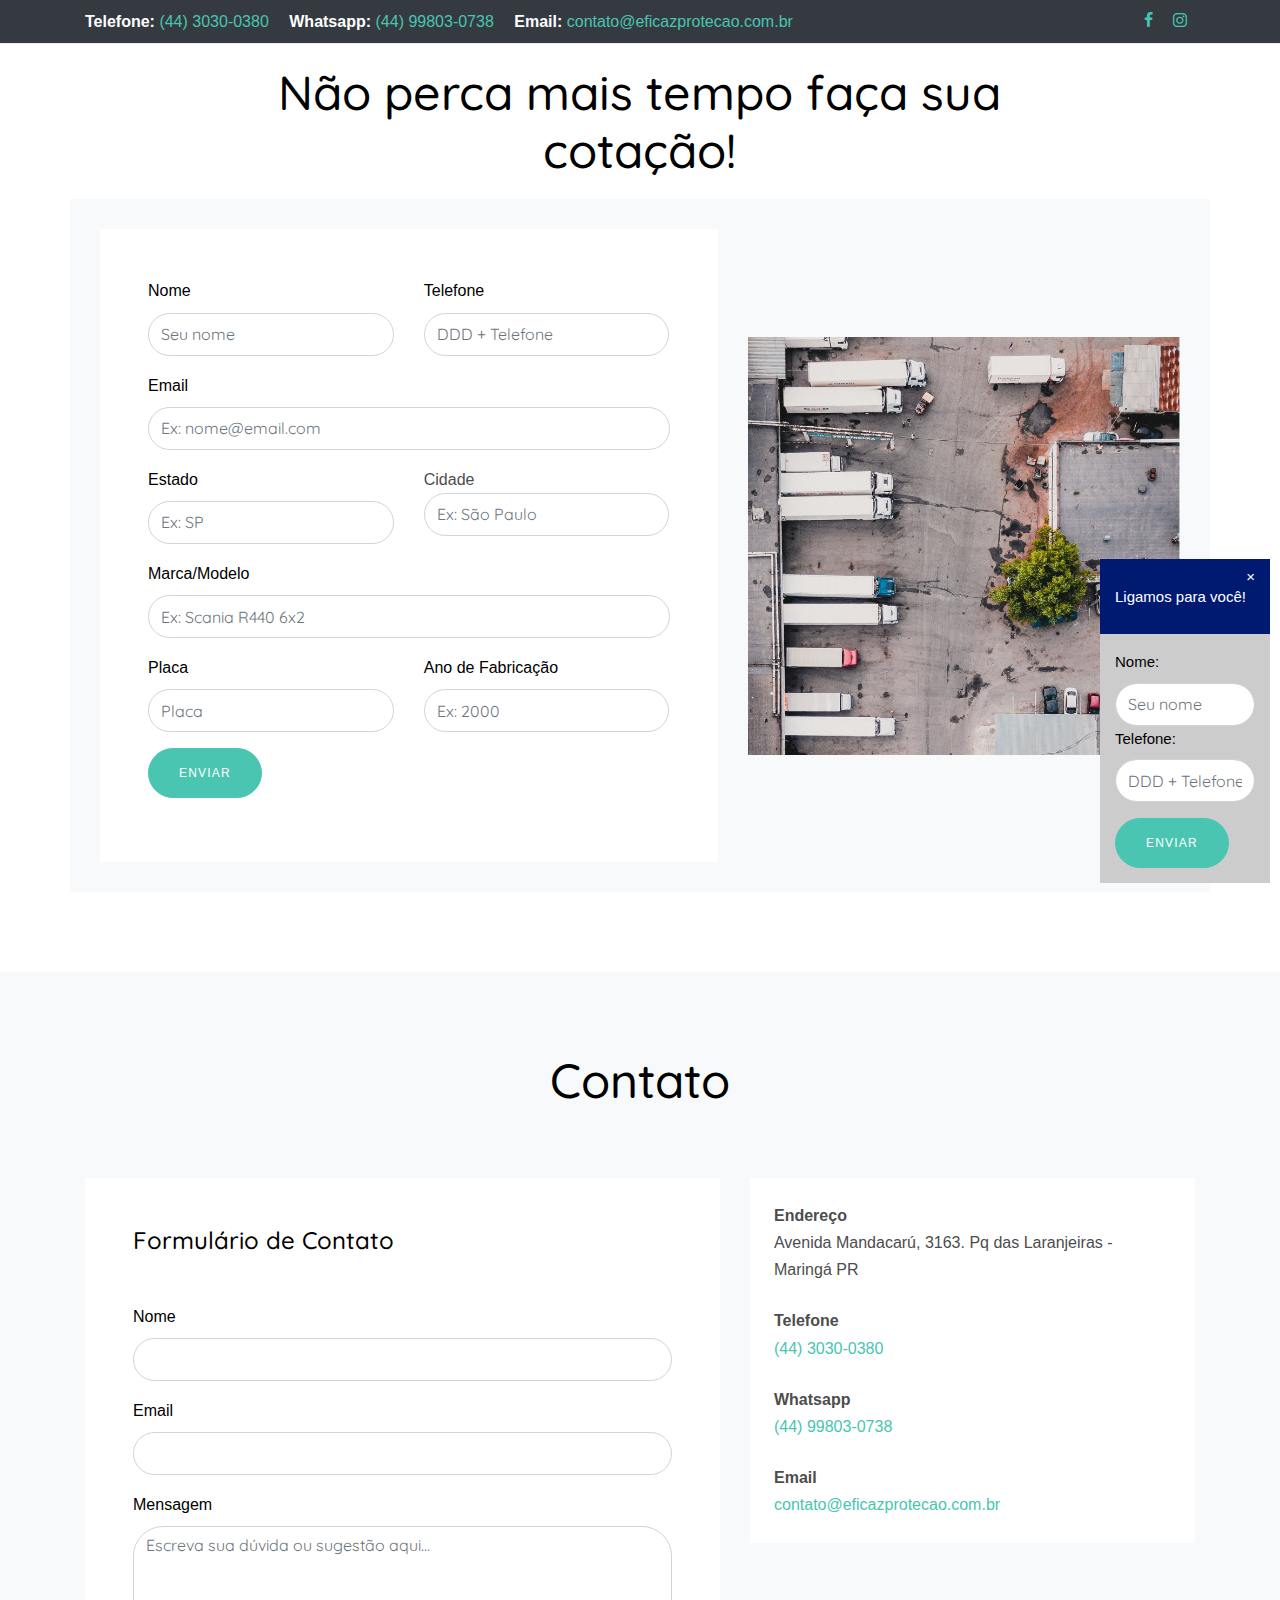
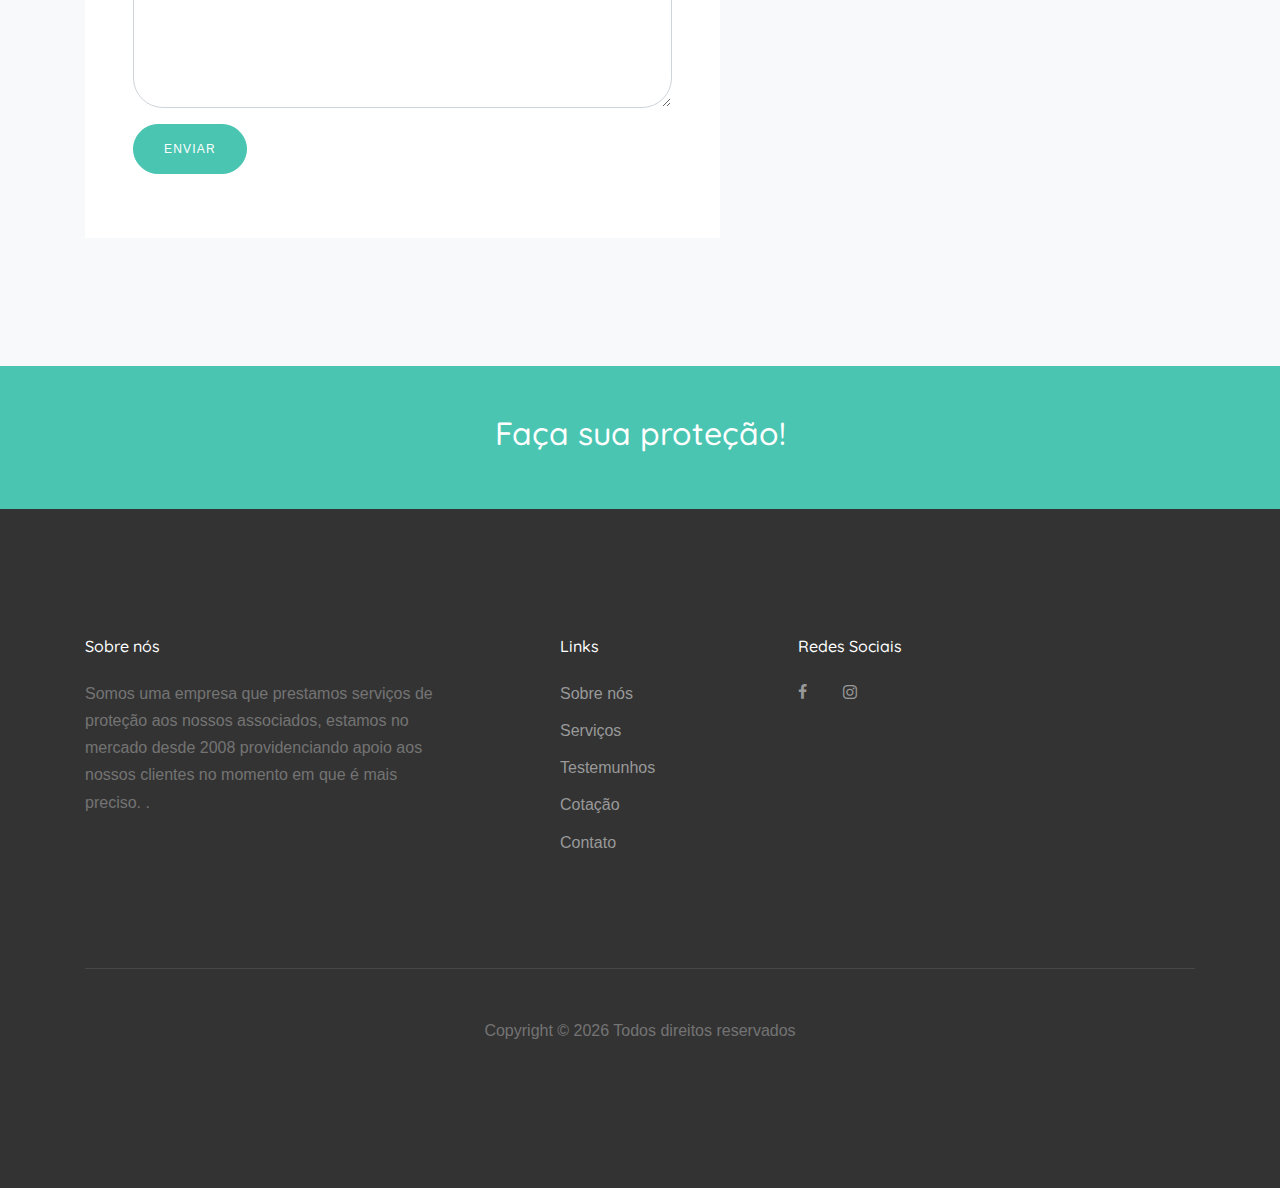
==== commit e5318292: "att 0607" ====
--- a/eficaz/site/cotacao.html
+++ b/eficaz/site/cotacao.html
@@ -116,7 +116,7 @@
       <div class="row justify-content-center">
         <div class="col-md-8 text-center">
           <h2 class="text-black h1 site-section-heading text-center"></h2>
-          <h2 class="text-black h1 site-section-heading text-center">Faça sua cotação</h2>
+          <h2 class="text-black h1 site-section-heading text-center">Não perca mais tempo faça sua cotação!</h2>
         </div>
       </div>
       <section class="section ft-feature-1">
@@ -124,60 +124,61 @@
           <div class="row align-items-stretch">
             <div class="col-12 bg-light w-100 ft-feature-1-content">
               <div class="row align-items-center">
+                <div class="col-lg-7 ml-auto">
+                  <form method="POST" action="./php/cotacao.php" class="p-5 bg-white">
+                    <div class="row form-group">
+                      <div class="col-md-6 mb-3 mb-md-0">
+                        <label class="text-black">Nome</label>
+                        <input type="text" name="nome" class="form-control" placeholder="Seu nome">
+                      </div>
+                      <div class="col-md-6">
+                        <label class="text-black">Telefone</label>
+                        <input type="text" name="telefone" class="form-control" placeholder="DDD + Telefone">
+                      </div>
+                    </div>
+                    <div class="row form-group">
+                      <div class="col-md-12">
+                        <label class="text-black">Email</label>
+                        <input type="email" name="email" class="form-control" placeholder="Ex: nome@email.com">
+                      </div>
+                    </div>
+                    <div class="row form-group">
+                      <div class="col-md-6 mb-3 mb-md-0">
+                        <label class="text-black">Estado</label>
+                        <input type="text" name="estado" class="form-control" placeholder="Ex: SP">
+                      </div>
+                      <div class="col-md-6">
+                        <label class="text-black"></label>Cidade</label>
+                        <input type="text" name="cidade" class="form-control" placeholder="Ex: São Paulo">
+                      </div>
+                    </div>
+                    <div class="row form-group">
+                      <div class="col-md-12">
+                        <label class="text-black">Marca/Modelo</label>
+                        <input type="text" name="marca" class="form-control" placeholder="Ex: Scania R440 6x2">
+                      </div>
+                    </div>
+                    <div class="row form-group">
+                      <div class="col-md-6 mb-3 mb-md-0">
+                        <label class="text-black">Placa</label>
+                        <input type="text" name="placa" class="form-control" placeholder="Placa">
+                      </div>
+                      <div class="col-md-6">
+                        <label class="text-black">Ano de Fabricação</label>
+                        <input type="text" name="fabricacao" class="form-control" placeholder="Ex: 2000">
+                      </div>
+                    </div>
+
+                    <div class="row form-group">
+                      <div class="col-md-12">
+                        <input type="submit" value="Enviar" class="btn btn-primary btn-md text-white">
+  
+                      </div>
+                    </div>
+                  </form>
+                </div>
                 <div class="col-lg-5">
                   <img src="images/about_1.jpg" alt="Image" class="img-fluid mb-4 mb-lg-0">
-                </div>
-                <div class="col-lg-7 ml-auto">
-                  <form method="POST" action="./php/cotacao.php" class="p-5 bg-white">
-                    <div class="row form-group">
-                      <div class="col-md-6 mb-3 mb-md-0">
-                        <label class="text-black">Nome</label>
-                        <input type="text" name="nome" class="form-control">
-                      </div>
-                      <div class="col-md-6">
-                        <label class="text-black">Telefone</label>
-                        <input type="text" name="telefone" class="form-control">
-                      </div>
-                    </div>
-                    <div class="row form-group">
-                      <div class="col-md-12">
-                        <label class="text-black">Email</label>
-                        <input type="email" name="email" class="form-control">
-                      </div>
-                    </div>
-                    <div class="row form-group">
-                      <div class="col-md-6 mb-3 mb-md-0">
-                        <label class="text-black">Estado</label>
-                        <input type="text" name="estado" class="form-control">
-                      </div>
-                      <div class="col-md-6">
-                        <label class="text-black"></label>Cidade</label>
-                        <input type="text" name="cidade" class="form-control">
-                      </div>
-                    </div>
-                    <div class="row form-group">
-                      <div class="col-md-6 mb-3 mb-md-0">
-                        <label class="text-black">Marca</label>
-                        <input type="text" name="marca" class="form-control">
-                      </div>
-                      <div class="col-md-6">
-                        <label class="text-black">Ano de Fabricação</label>
-                        <input type="text" name="fabricacao" class="form-control">
-                      </div>
-                    </div>
-                    <div class="row form-group">
-                      <div class="col-md-12">
-                        <label class="text-black">Modelo</label>
-                        <input type="text" name="modelo" class="form-control">
-                      </div>
-                    </div>
-
-                    <div class="row form-group">
-                      <div class="col-md-12">
-                        <input type="submit" value="Enviar" class="btn btn-primary btn-md text-white">
-                      </div>
-                    </div>
-                  </form>
                 </div>
               </div>
             </div>
@@ -256,7 +257,7 @@
       <div class="container">
         <div class="row justify-content-center">
           <div class="col-md10">
-            <h2 class="text-white">Vamos se proteger?!</h2>
+            <h2 class="text-white">Faça sua proteção!</h2>
           </div>
         </div>
       </div>
